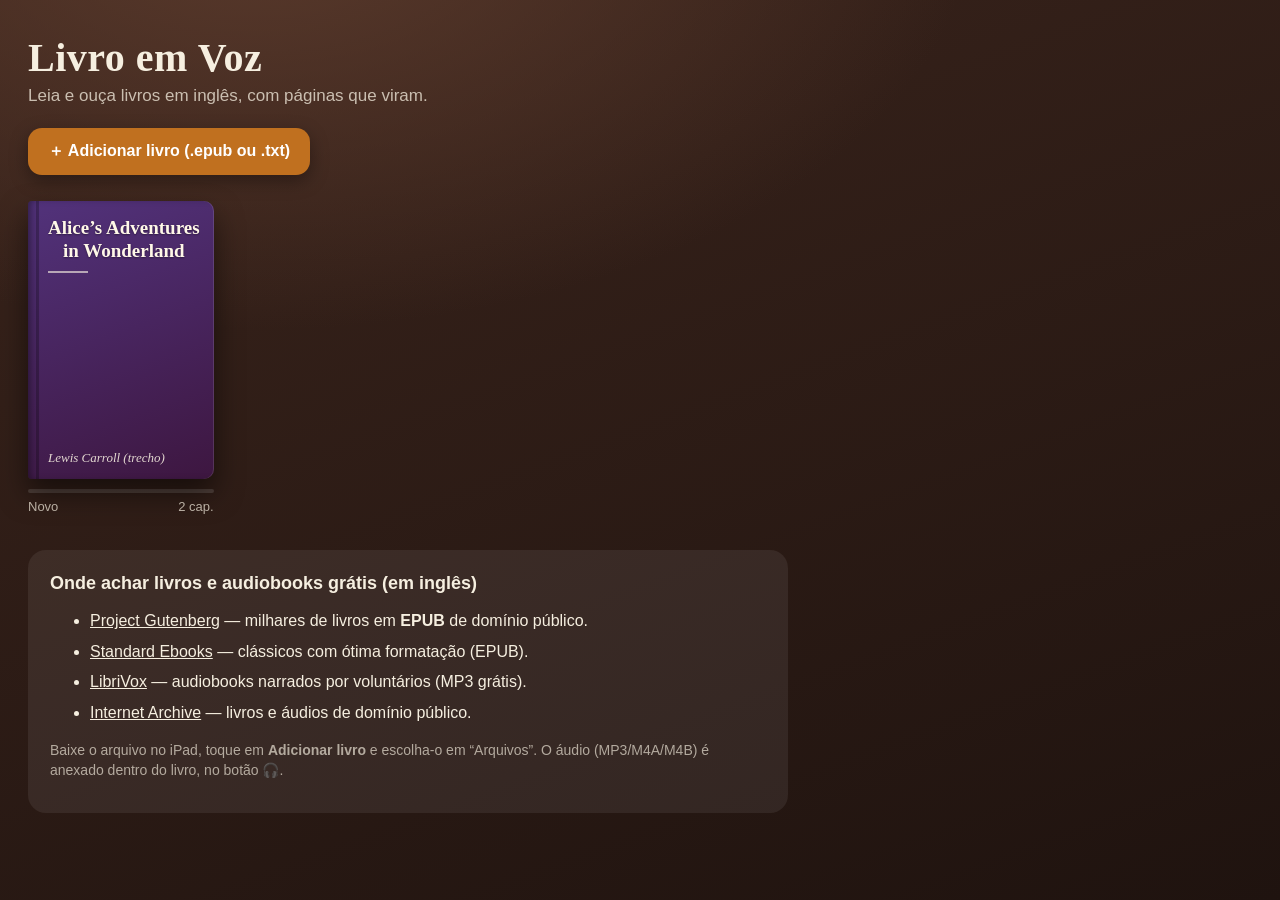
==== leitor-ipad/index.html @ 0bd36a6c "Add Livro em Voz: free iPad PWA to read and listen to English books Page-turn animation, EPUB/TXT im" ====
<!doctype html>
<html lang="pt-BR" data-theme="paper">
<head>
<meta charset="utf-8">
<meta name="viewport" content="width=device-width, initial-scale=1, maximum-scale=1, user-scalable=no, viewport-fit=cover">
<title>Livro em Voz</title>
<meta name="description" content="Leia e ouça livros em inglês com virada de página realista.">
<meta name="theme-color" content="#3a241c">
<meta name="apple-mobile-web-app-capable" content="yes">
<meta name="mobile-web-app-capable" content="yes">
<meta name="apple-mobile-web-app-status-bar-style" content="black-translucent">
<meta name="apple-mobile-web-app-title" content="Livro em Voz">
<link rel="manifest" href="manifest.webmanifest">
<link rel="apple-touch-icon" href="apple-touch-icon.png">
<link rel="icon" href="icon-192.png">
<link rel="stylesheet" href="style.css">
</head>
<body>

<div id="safe-probe" aria-hidden="true"></div>

<!-- ============ BIBLIOTECA ============ -->
<main id="library" class="view">
  <header class="lib-head">
    <h1>Livro em Voz</h1>
    <p>Leia e ouça livros em inglês, com páginas que viram.</p>
  </header>

  <section class="lib-actions">
    <label class="btn primary" for="file-book">＋ Adicionar livro (.epub ou .txt)</label>
    <input id="file-book" type="file" accept=".epub,.txt,application/epub+zip,text/plain" hidden>
  </section>

  <section id="shelf" class="shelf" aria-label="Seus livros"></section>

  <section class="tips">
    <h2>Onde achar livros e audiobooks grátis (em inglês)</h2>
    <ul>
      <li><a href="https://www.gutenberg.org" target="_blank" rel="noopener">Project Gutenberg</a> — milhares de livros em <b>EPUB</b> de domínio público.</li>
      <li><a href="https://standardebooks.org" target="_blank" rel="noopener">Standard Ebooks</a> — clássicos com ótima formatação (EPUB).</li>
      <li><a href="https://librivox.org" target="_blank" rel="noopener">LibriVox</a> — audiobooks narrados por voluntários (MP3 grátis).</li>
      <li><a href="https://archive.org" target="_blank" rel="noopener">Internet Archive</a> — livros e áudios de domínio público.</li>
    </ul>
    <p class="muted">Baixe o arquivo no iPad, toque em <b>Adicionar livro</b> e escolha-o em “Arquivos”. O áudio (MP3/M4A/M4B) é anexado dentro do livro, no botão 🎧.</p>
  </section>
</main>

<!-- ============ LEITOR ============ -->
<main id="reader" class="view" hidden>
  <div id="stage">
    <div id="book" aria-live="off"></div>
  </div>

  <header id="topbar" class="bar top">
    <button class="icon" id="btn-back" aria-label="Biblioteca">
      <svg viewBox="0 0 24 24"><path d="M15 5l-7 7 7 7" /></svg>
    </button>
    <div class="titles"><strong id="bk-title">—</strong><span id="bk-chapter"></span></div>
    <button class="icon" id="btn-toc" aria-label="Capítulos">
      <svg viewBox="0 0 24 24"><path d="M4 6h16M4 12h16M4 18h10" /></svg>
    </button>
    <button class="icon" id="btn-audio" aria-label="Audiolivro">
      <svg viewBox="0 0 24 24"><path d="M4 15v-3a8 8 0 0116 0v3" /><rect x="3" y="14" width="4" height="6" rx="1.5" /><rect x="17" y="14" width="4" height="6" rx="1.5" /></svg>
    </button>
    <button class="icon" id="btn-settings" aria-label="Ajustes"><span class="aa">Aa</span></button>
  </header>

  <footer id="bottombar" class="bar bottom">
    <div class="scrub">
      <input id="slider" type="range" min="0" max="0" value="0" aria-label="Página">
      <span id="pos-label">—</span>
    </div>
    <div class="tts">
      <button class="icon" id="tts-prev" aria-label="Frase anterior">
        <svg viewBox="0 0 24 24"><path d="M6 5v14M19 5l-9 7 9 7z" /></svg>
      </button>
      <button class="icon big" id="tts-play" aria-label="Ler em voz alta">
        <svg id="ic-play" viewBox="0 0 24 24"><path d="M8 5l11 7-11 7z" class="fill" /></svg>
        <svg id="ic-pause" viewBox="0 0 24 24" hidden><path d="M8 5v14M16 5v14" /></svg>
      </button>
      <button class="icon" id="tts-next" aria-label="Próxima frase">
        <svg viewBox="0 0 24 24"><path d="M18 5v14M5 5l9 7-9 7z" /></svg>
      </button>
      <button class="chip" id="tts-rate" aria-label="Velocidade da voz">1.0×</button>
    </div>
  </footer>
</main>

<!-- ============ PAINÉIS ============ -->
<div id="scrim" hidden></div>

<aside id="sheet-toc" class="sheet" hidden>
  <div class="sheet-head"><h2>Capítulos</h2><button class="icon close" data-close aria-label="Fechar">✕</button></div>
  <ol id="toc-list"></ol>
</aside>

<aside id="sheet-settings" class="sheet" hidden>
  <div class="sheet-head"><h2>Ajustes</h2><button class="icon close" data-close aria-label="Fechar">✕</button></div>

  <div class="row">
    <label>Tamanho do texto</label>
    <div class="stepper">
      <button id="fs-minus" aria-label="Diminuir">A−</button>
      <span id="fs-val">21</span>
      <button id="fs-plus" aria-label="Aumentar">A＋</button>
    </div>
  </div>

  <div class="row">
    <label>Tema</label>
    <div class="seg" id="seg-theme">
      <button data-v="paper">Papel</button>
      <button data-v="white">Branco</button>
      <button data-v="night">Noite</button>
    </div>
  </div>

  <div class="row">
    <label>Fonte</label>
    <div class="seg" id="seg-font">
      <button data-v="serif">Serifa</button>
      <button data-v="sans">Sem serifa</button>
    </div>
  </div>

  <div class="row">
    <label for="chk-sound">Som de página virando</label>
    <input type="checkbox" id="chk-sound" class="switch">
  </div>

  <div class="row col">
    <label for="sel-voice">Voz (inglês)</label>
    <select id="sel-voice"></select>
    <p class="muted" id="voice-hint">Para uma voz bem mais natural, vá em Ajustes do iPad › Acessibilidade › Conteúdo Falado › Vozes › Inglês e baixe uma voz “Aprimorada” (grátis).</p>
  </div>

  <div class="row col">
    <label for="rng-rate">Velocidade da voz <b id="rate-val">1.0×</b></label>
    <input type="range" id="rng-rate" min="0.6" max="1.6" step="0.05" value="1">
    <button class="btn" id="btn-voice-test">Testar voz</button>
  </div>
</aside>

<aside id="sheet-audio" class="sheet" hidden>
  <div class="sheet-head"><h2>Audiolivro</h2><button class="icon close" data-close aria-label="Fechar">✕</button></div>

  <div id="audio-empty">
    <p>Tem o áudio deste livro (MP3, M4A, M4B…)? Anexe aqui e ouça com os controles abaixo. A posição fica salva.</p>
    <label class="btn primary" for="file-audio">Anexar arquivo de áudio</label>
    <input id="file-audio" type="file" accept="audio/*,.mp3,.m4a,.m4b,.aac,.ogg,.wav" hidden>
    <p class="muted">Sem arquivo de áudio? Use o botão ▶ da barra inferior: o iPad lê o texto em voz alta e destaca a frase, virando as páginas sozinho.</p>
  </div>

  <div id="audio-player" hidden>
    <p id="audio-name" class="audio-name">—</p>
    <input id="audio-seek" type="range" min="0" max="1000" value="0" aria-label="Posição do áudio">
    <div class="times"><span id="audio-cur">0:00</span><span id="audio-dur">0:00</span></div>
    <div class="transport">
      <button class="icon" id="a-back" aria-label="Voltar 15 segundos"><svg viewBox="0 0 24 24"><path d="M12 5a7 7 0 11-6.3 4M5 4v5h5" /></svg><small>15</small></button>
      <button class="icon big" id="a-play" aria-label="Tocar">
        <svg id="a-ic-play" viewBox="0 0 24 24"><path d="M8 5l11 7-11 7z" class="fill" /></svg>
        <svg id="a-ic-pause" viewBox="0 0 24 24" hidden><path d="M8 5v14M16 5v14" /></svg>
      </button>
      <button class="icon" id="a-fwd" aria-label="Avançar 15 segundos"><svg viewBox="0 0 24 24"><path d="M12 5a7 7 0 106.3 4M19 4v5h-5" /></svg><small>15</small></button>
    </div>
    <div class="row">
      <label for="a-speed">Velocidade</label>
      <select id="a-speed">
        <option value="0.75">0.75×</option><option value="1" selected>1×</option>
        <option value="1.25">1.25×</option><option value="1.5">1.5×</option><option value="2">2×</option>
      </select>
    </div>
    <div class="row">
      <label for="a-sleep">Desligar em</label>
      <select id="a-sleep">
        <option value="0" selected>Nunca</option><option value="15">15 min</option>
        <option value="30">30 min</option><option value="60">60 min</option>
      </select>
    </div>
    <button class="btn danger" id="a-remove">Remover áudio deste livro</button>
  </div>
</aside>

<div id="toast" role="status" hidden></div>

<script src="lib/jszip.min.js"></script>
<script src="app.js"></script>
</body>
</html>
---- leitor-ipad/style.css ----
:root {
  --paper: #f6efe0;
  --paper-edge: #e4d8bd;
  --ink: #2b2420;
  --stage: #2b1e18;
  --stage-2: #4a3128;
  --accent: #c0701f;
  --hl: rgba(255, 196, 64, .42);
  --ui: rgba(34, 24, 19, .82);
  --ui-ink: #f6efe0;
  --font-read: "Iowan Old Style", "Palatino Linotype", Palatino, Georgia, "Times New Roman", serif;
  --font-ui: -apple-system, BlinkMacSystemFont, "SF Pro Text", "Segoe UI", Roboto, sans-serif;
  --fs: 21px;
  --pw: 600px;
  --ph: 800px;
  --sat: 0px; --sab: 0px; --sal: 0px; --sar: 0px;
}
[data-theme="white"] { --paper: #ffffff; --paper-edge: #d8d8dc; --ink: #141414; --stage: #26262b; --stage-2: #3a3a42; --hl: rgba(255, 210, 80, .5); }
[data-theme="night"] { --paper: #1f1c1a; --paper-edge: #12100f; --ink: #d9d2c4; --stage: #0c0b0a; --stage-2: #1a1816; --hl: rgba(255, 176, 60, .28); }

* { box-sizing: border-box; -webkit-tap-highlight-color: transparent; }
html, body { margin: 0; height: 100%; overflow: hidden; background: var(--stage); color: var(--ui-ink); font-family: var(--font-ui); -webkit-text-size-adjust: 100%; overscroll-behavior: none; }
[hidden] { display: none !important; }
button { font: inherit; color: inherit; border: 0; background: none; cursor: pointer; }
a { color: inherit; }

#safe-probe { position: fixed; visibility: hidden; pointer-events: none; padding: env(safe-area-inset-top, 0px) env(safe-area-inset-right, 0px) env(safe-area-inset-bottom, 0px) env(safe-area-inset-left, 0px); }

.view { position: fixed; inset: 0; }

/* ---------------- Biblioteca ---------------- */
#library { overflow-y: auto; -webkit-overflow-scrolling: touch; padding: calc(var(--sat) + 36px) calc(var(--sar) + 28px) calc(var(--sab) + 40px) calc(var(--sal) + 28px);
  background: radial-gradient(1200px 700px at 20% -10%, #5a3a2c 0%, transparent 60%), linear-gradient(160deg, #3a241c, #1f130f); }
.lib-head h1 { font: 700 40px/1.1 var(--font-read); margin: 0 0 6px; letter-spacing: .5px; }
.lib-head p { margin: 0 0 22px; opacity: .75; font-size: 17px; }
.btn { display: inline-flex; align-items: center; justify-content: center; gap: 8px; padding: 13px 20px; border-radius: 14px; background: rgba(255,255,255,.12); font-weight: 600; font-size: 16px; cursor: pointer; user-select: none; }
.btn.primary { background: var(--accent); color: #fff; box-shadow: 0 6px 18px rgba(0,0,0,.35); }
.btn.danger { background: rgba(200, 60, 50, .25); color: #ffb4aa; margin-top: 16px; }
.btn:active { transform: scale(.98); }
.lib-actions { margin-bottom: 26px; }

.shelf { display: grid; grid-template-columns: repeat(auto-fill, minmax(168px, 1fr)); gap: 26px 22px; margin-bottom: 36px; }
.card { position: relative; text-align: left; display: block; }
.cover { position: relative; aspect-ratio: 2 / 3; border-radius: 4px 10px 10px 4px; padding: 16px 14px 14px 20px; display: flex; flex-direction: column; justify-content: space-between;
  color: #fff8e8; box-shadow: 0 14px 28px rgba(0,0,0,.5), inset 6px 0 8px -4px rgba(0,0,0,.45), inset -1px 0 0 rgba(255,255,255,.12); overflow: hidden; }
.cover::after { content: ""; position: absolute; inset: 0 auto 0 8px; width: 3px; background: rgba(0,0,0,.25); }
.cover .t { font: 700 19px/1.2 var(--font-read); text-shadow: 0 1px 2px rgba(0,0,0,.4); display: -webkit-box; -webkit-line-clamp: 5; -webkit-box-orient: vertical; overflow: hidden; }
.cover .a { font: 13px/1.2 var(--font-read); opacity: .85; font-style: italic; }
.cover .orn { width: 40px; height: 2px; background: rgba(255,248,232,.6); margin: 8px 0; }
.card .prog { height: 4px; border-radius: 2px; background: rgba(255,255,255,.14); margin-top: 10px; overflow: hidden; }
.card .prog i { display: block; height: 100%; background: var(--accent); }
.card .meta { display: flex; justify-content: space-between; align-items: center; margin-top: 6px; font-size: 13px; opacity: .7; }
.card .del { position: absolute; top: 6px; right: 6px; width: 30px; height: 30px; border-radius: 50%; background: rgba(0,0,0,.55); font-size: 14px; opacity: 0; transition: opacity .2s; z-index: 2; }
.card:hover .del, .shelf.editing .del { opacity: 1; }
.empty-note { opacity: .7; }

.tips { max-width: 760px; background: rgba(255,255,255,.07); border-radius: 18px; padding: 8px 22px 18px; }
.tips h2 { font-size: 18px; }
.tips li { margin: 8px 0; line-height: 1.4; }
.muted { opacity: .65; font-size: 14px; line-height: 1.45; }

/* ---------------- Leitor ---------------- */
#reader { background: radial-gradient(900px 600px at 50% 40%, var(--stage-2) 0%, var(--stage) 75%); }
#stage { position: absolute; inset: 0; display: flex; align-items: center; justify-content: center; touch-action: none; user-select: none; -webkit-user-select: none; -webkit-touch-callout: none; }
#book { position: relative; width: calc(var(--pw) * 2); height: var(--ph); perspective: 2600px; }
#book.single { width: var(--pw); }
#book::before { content: ""; position: absolute; inset: 6px -6px -8px -6px; border-radius: 6px; background: var(--paper-edge); box-shadow: 0 30px 60px rgba(0,0,0,.55), 0 8px 18px rgba(0,0,0,.4); z-index: -1; }
#book.single::before { inset: 6px -7px -8px 0; }

.page { position: absolute; top: 0; width: var(--pw); height: var(--ph); overflow: hidden; background: var(--paper); color: var(--ink); }
.page.blank { background: var(--paper); }
.page::before { content: ""; position: absolute; inset: 0; pointer-events: none; opacity: .5; mix-blend-mode: multiply;
  background-image: url("data:image/svg+xml;utf8,<svg xmlns='http://www.w3.org/2000/svg' width='200' height='200'><filter id='n'><feTurbulence type='fractalNoise' baseFrequency='.9' numOctaves='2' stitchTiles='stitch'/><feColorMatrix values='0 0 0 0 .45  0 0 0 0 .38  0 0 0 0 .28  0 0 0 .22 0'/></filter><rect width='100%' height='100%' filter='url(%23n)'/></svg>"); }
[data-theme="night"] .page::before { opacity: .12; }
[data-theme="white"] .page::before { opacity: .06; }
.page::after { content: ""; position: absolute; inset: 0; pointer-events: none; }
.page.left::after { background: linear-gradient(to left, rgba(0,0,0,.30), rgba(0,0,0,.08) 5%, transparent 12%); }
.page.right::after { background: linear-gradient(to right, rgba(0,0,0,.30), rgba(0,0,0,.08) 5%, transparent 12%); }
.page.solo::after { background: linear-gradient(to right, rgba(0,0,0,.20), transparent 8%); }

.clip { position: absolute; overflow: hidden; }
.flow { position: absolute; left: 0; top: 0; column-fill: auto; font-family: var(--font-read); font-size: var(--fs); line-height: 1.55; text-align: justify; hyphens: auto; -webkit-hyphens: auto; orphans: 2; widows: 2; margin: 0; padding: 0; }
.flow p { margin: 0; text-indent: 1.5em; }
.flow h1 + p, .flow h2 + p, .flow h3 + p, .flow hr + p { text-indent: 0; }
.flow h1, .flow h2, .flow h3, .flow h4 { text-align: center; text-indent: 0; font-weight: 600; line-height: 1.25; break-after: avoid; -webkit-column-break-after: avoid; margin: .9em 0 .9em; }
.flow h1 { font-size: 1.55em; } .flow h2 { font-size: 1.3em; } .flow h3, .flow h4 { font-size: 1.1em; }
.flow blockquote { margin: .6em 0 .6em 1.2em; font-style: italic; }
.flow blockquote p { text-indent: 0; }
.flow hr { border: 0; text-align: center; margin: .8em 0; height: 1em; }
.flow hr::before { content: "❦"; opacity: .6; }
.flow em { font-style: italic; }
.s { transition: background-color .25s; border-radius: 4px; -webkit-box-decoration-break: clone; box-decoration-break: clone; }
.s.hl { background: var(--hl); }
body.sans { --font-read: -apple-system, "SF Pro Text", "Helvetica Neue", Arial, sans-serif; }

.folio { position: absolute; left: 0; right: 0; font: 12.5px/1 var(--font-read); letter-spacing: .06em; opacity: .5; text-align: center; pointer-events: none; z-index: 1; }
.folio.top { top: 22px; text-transform: uppercase; font-size: 11px; padding: 0 56px; white-space: nowrap; overflow: hidden; text-overflow: ellipsis; }
.folio.bot { bottom: 22px; }

/* folha que vira */
.leaf { position: absolute; top: 0; width: var(--pw); height: var(--ph); transform-style: preserve-3d; will-change: transform; z-index: 5; }
.leaf .face { position: absolute; inset: 0; backface-visibility: hidden; -webkit-backface-visibility: hidden; overflow: hidden; }
.leaf .face.back { transform: rotateY(180deg); }
.leaf .face .page { left: 0; }
.leaf .shade { position: absolute; inset: 0; background: #000; opacity: 0; pointer-events: none; z-index: 3; }
.leaf .gloss { position: absolute; inset: 0; pointer-events: none; z-index: 3; background: linear-gradient(90deg, rgba(255,255,255,0) 40%, rgba(255,255,255,.22) 50%, rgba(255,255,255,0) 60%); opacity: 0; }

/* barras */
.bar { position: absolute; left: 0; right: 0; z-index: 20; display: flex; align-items: center; gap: 6px; background: var(--ui); backdrop-filter: blur(18px) saturate(1.4); -webkit-backdrop-filter: blur(18px) saturate(1.4); transition: transform .3s ease, opacity .3s ease; }
.bar.top { top: 0; padding: calc(var(--sat) + 8px) calc(var(--sar) + 14px) 10px calc(var(--sal) + 14px); }
.bar.bottom { bottom: 0; padding: 10px calc(var(--sar) + 18px) calc(var(--sab) + 12px) calc(var(--sal) + 18px); gap: 18px; justify-content: space-between; }
body.ui-hidden .bar.top { transform: translateY(-110%); opacity: 0; pointer-events: none; }
body.ui-hidden .bar.bottom { transform: translateY(110%); opacity: 0; pointer-events: none; }
.titles { flex: 1; min-width: 0; display: flex; flex-direction: column; text-align: center; }
.titles strong { font: 600 16px/1.2 var(--font-read); white-space: nowrap; overflow: hidden; text-overflow: ellipsis; }
.titles span { font-size: 12px; opacity: .65; white-space: nowrap; overflow: hidden; text-overflow: ellipsis; }

button.icon { position: relative; width: 44px; height: 44px; border-radius: 12px; display: grid; place-items: center; flex: none; }
button.icon:active { background: rgba(255,255,255,.14); }
button.icon svg { width: 26px; height: 26px; fill: none; stroke: currentColor; stroke-width: 2; stroke-linecap: round; stroke-linejoin: round; }
button.icon svg .fill { fill: currentColor; }
button.icon.big { width: 56px; height: 56px; border-radius: 50%; background: var(--accent); color: #fff; }
button.icon.big svg { width: 28px; height: 28px; }
button.icon small { position: absolute; font-size: 9px; font-weight: 700; top: 18px; }
.aa { font: 700 18px var(--font-read); }
.chip { padding: 8px 12px; border-radius: 999px; background: rgba(255,255,255,.14); font-weight: 600; font-size: 14px; min-width: 62px; }

.scrub { flex: 1; display: flex; flex-direction: column; gap: 6px; min-width: 0; }
.scrub span { font-size: 12px; opacity: .7; white-space: nowrap; overflow: hidden; text-overflow: ellipsis; }
.tts { display: flex; align-items: center; gap: 4px; }

input[type=range] { -webkit-appearance: none; appearance: none; width: 100%; height: 28px; background: transparent; }
input[type=range]::-webkit-slider-runnable-track { height: 4px; border-radius: 2px; background: rgba(255,255,255,.25); }
input[type=range]::-webkit-slider-thumb { -webkit-appearance: none; width: 22px; height: 22px; margin-top: -9px; border-radius: 50%; background: #fff; box-shadow: 0 2px 6px rgba(0,0,0,.4); }
input[type=range]::-moz-range-track { height: 4px; border-radius: 2px; background: rgba(255,255,255,.25); }
input[type=range]::-moz-range-thumb { width: 22px; height: 22px; border: 0; border-radius: 50%; background: #fff; }

/* painéis */
#scrim { position: fixed; inset: 0; background: rgba(0,0,0,.45); z-index: 40; }
.sheet { position: fixed; top: 0; right: 0; bottom: 0; width: min(420px, 92vw); z-index: 50; background: #2a1d17; color: var(--ui-ink); padding: calc(var(--sat) + 14px) calc(var(--sar) + 20px) calc(var(--sab) + 20px) 20px; overflow-y: auto; box-shadow: -20px 0 50px rgba(0,0,0,.5); animation: slide .28s ease; }
@keyframes slide { from { transform: translateX(100%); } to { transform: none; } }
.sheet-head { display: flex; align-items: center; justify-content: space-between; margin-bottom: 8px; }
.sheet-head h2 { margin: 0; font: 700 24px var(--font-read); }
.sheet .row { display: flex; align-items: center; justify-content: space-between; gap: 12px; padding: 14px 0; border-bottom: 1px solid rgba(255,255,255,.09); }
.sheet .row.col { flex-direction: column; align-items: stretch; }
.sheet label { font-size: 16px; }
.stepper { display: flex; align-items: center; gap: 12px; }
.stepper button, .seg button { padding: 9px 14px; border-radius: 10px; background: rgba(255,255,255,.12); font-weight: 600; }
.stepper span { min-width: 28px; text-align: center; }
.seg { display: flex; gap: 4px; background: rgba(255,255,255,.08); padding: 3px; border-radius: 12px; }
.seg button { background: none; padding: 8px 12px; font-size: 14px; }
.seg button.on { background: var(--accent); color: #fff; }
select { width: 100%; padding: 11px 12px; border-radius: 10px; border: 0; background: rgba(255,255,255,.12); color: var(--ui-ink); font-size: 16px; }
.row:not(.col) select { width: auto; min-width: 120px; }
select option { color: #000; }
input.switch { -webkit-appearance: none; appearance: none; width: 52px; height: 32px; border-radius: 16px; background: rgba(255,255,255,.2); position: relative; transition: background .2s; flex: none; }
input.switch::after { content: ""; position: absolute; top: 3px; left: 3px; width: 26px; height: 26px; border-radius: 50%; background: #fff; transition: transform .2s; }
input.switch:checked { background: var(--accent); }
input.switch:checked::after { transform: translateX(20px); }
#toc-list { list-style: none; padding: 0; margin: 0; counter-reset: c; }
#toc-list li button { width: 100%; text-align: left; padding: 14px 8px; border-bottom: 1px solid rgba(255,255,255,.08); font: 17px/1.3 var(--font-read); display: flex; gap: 12px; }
#toc-list li button.cur { color: #ffc566; font-weight: 700; }
#toc-list li button::before { counter-increment: c; content: counter(c); opacity: .45; min-width: 26px; font-family: var(--font-ui); font-size: 13px; padding-top: 3px; }

.audio-name { font: 600 17px var(--font-read); margin: 8px 0 4px; word-break: break-word; }
.times { display: flex; justify-content: space-between; font-size: 13px; opacity: .7; margin-top: -4px; }
.transport { display: flex; justify-content: center; align-items: center; gap: 22px; padding: 14px 0; }

#toast { position: fixed; left: 50%; bottom: calc(var(--sab) + 110px); transform: translateX(-50%); max-width: 86vw; background: rgba(0,0,0,.85); color: #fff; padding: 12px 18px; border-radius: 12px; z-index: 100; font-size: 15px; text-align: center; }

@media (prefers-reduced-motion: reduce) { .sheet { animation: none; } }

/* posição das páginas dentro do livro */
#book > .page.left, #book > .page.solo { left: 0; }
#book > .page.right { left: var(--pw); }
.leaf .face .page { left: 0; }
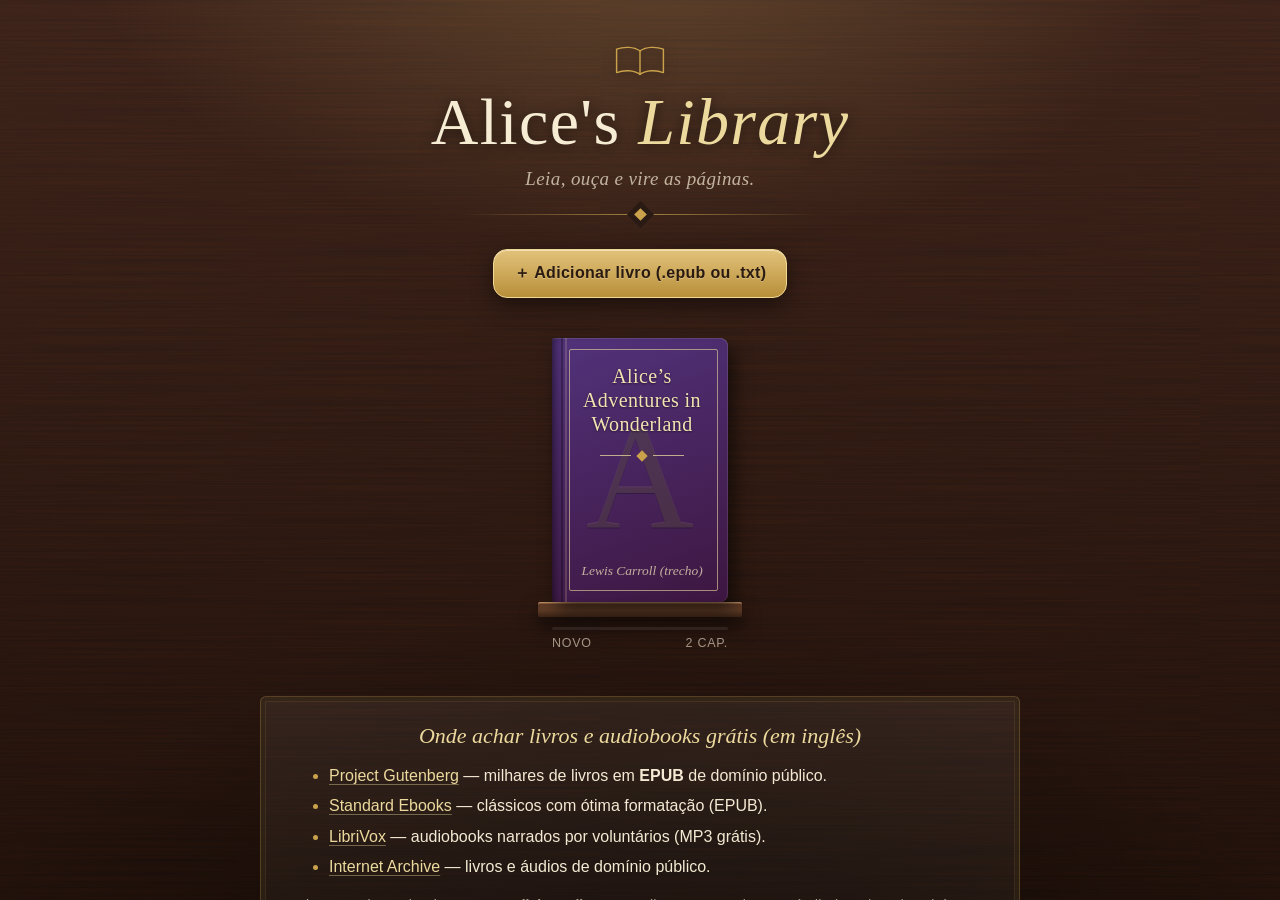
==== commit d4bf874e: "Rename app to Alice's Library and give it a classic-library look Walnut-and-gold theme, Didot displa" ====
--- a/leitor-ipad/index.html
+++ b/leitor-ipad/index.html
@@ -3,13 +3,13 @@
 <head>
 <meta charset="utf-8">
 <meta name="viewport" content="width=device-width, initial-scale=1, maximum-scale=1, user-scalable=no, viewport-fit=cover">
-<title>Livro em Voz</title>
-<meta name="description" content="Leia e ouça livros em inglês com virada de página realista.">
-<meta name="theme-color" content="#3a241c">
+<title>Alice's Library</title>
+<meta name="description" content="Alice's Library — leia e ouça livros em inglês, com páginas que viram.">
+<meta name="theme-color" content="#2a1a14">
 <meta name="apple-mobile-web-app-capable" content="yes">
 <meta name="mobile-web-app-capable" content="yes">
 <meta name="apple-mobile-web-app-status-bar-style" content="black-translucent">
-<meta name="apple-mobile-web-app-title" content="Livro em Voz">
+<meta name="apple-mobile-web-app-title" content="Alice's Library">
 <link rel="manifest" href="manifest.webmanifest">
 <link rel="apple-touch-icon" href="apple-touch-icon.png">
 <link rel="icon" href="icon-192.png">
@@ -22,8 +22,10 @@
 <!-- ============ BIBLIOTECA ============ -->
 <main id="library" class="view">
   <header class="lib-head">
-    <h1>Livro em Voz</h1>
-    <p>Leia e ouça livros em inglês, com páginas que viram.</p>
+    <div class="crest" aria-hidden="true"><svg viewBox="0 0 64 40"><path d="M32 10C25 5 14 5 6 8v26c8-3 19-3 26 2 7-5 18-5 26-2V8c-8-3-19-3-26 2z"/><path d="M32 10v26"/></svg></div>
+    <h1>Alice's <em>Library</em></h1>
+    <p class="tag">Leia, ouça e vire as páginas.</p>
+    <div class="rule"><i></i></div>
   </header>
 
   <section class="lib-actions">
--- a/leitor-ipad/style.css
+++ b/leitor-ipad/style.css
@@ -174,3 +174,108 @@
 #book > .page.left, #book > .page.solo { left: 0; }
 #book > .page.right { left: var(--pw); }
 .leaf .face .page { left: 0; }
+
+/* =====================================================================
+   Tema "biblioteca clássica": nogueira escura, ouro velho, tipografia Didot
+   ===================================================================== */
+:root {
+  --gold: #c9a24b;
+  --gold-2: #ecd99d;
+  --gold-3: #8f6b22;
+  --accent: #c9a24b;
+  --stage: #1c110d;
+  --stage-2: #3d261b;
+  --ui: rgba(24, 15, 11, .88);
+  --ui-ink: #f4ead3;
+  --dropcap: #8a6420;
+  --font-display: Didot, "Bodoni 72", "Bodoni MT", "Playfair Display", "Iowan Old Style", Georgia, serif;
+}
+[data-theme="night"] { --dropcap: #d0a44e; }
+[data-theme="white"] { --dropcap: #7a5a1a; }
+
+/* --- biblioteca --- */
+#library {
+  background:
+    radial-gradient(900px 520px at 50% -8%, rgba(236, 200, 120, .20), transparent 62%),
+    radial-gradient(1200px 800px at 50% 120%, rgba(0, 0, 0, .55), transparent 60%),
+    url("data:image/svg+xml;utf8,<svg xmlns='http://www.w3.org/2000/svg' width='600' height='600'><filter id='w'><feTurbulence type='fractalNoise' baseFrequency='.004 .55' numOctaves='3' seed='4'/><feColorMatrix values='0 0 0 0 .55  0 0 0 0 .34  0 0 0 0 .2  0 0 0 .55 0'/></filter><rect width='100%' height='100%' filter='url(%23w)'/></svg>"),
+    linear-gradient(180deg, #34201a, #1a0f0b);
+  background-blend-mode: normal, normal, soft-light, normal;
+}
+.lib-head { text-align: center; padding: 6px 0 4px; }
+.crest { display: grid; place-items: center; margin-bottom: 10px; }
+.crest svg { width: 58px; height: 36px; fill: none; stroke: var(--gold); stroke-width: 1.6; stroke-linecap: round; stroke-linejoin: round; filter: drop-shadow(0 2px 6px rgba(0,0,0,.5)); }
+.lib-head h1 { font: 400 clamp(40px, 7vw, 66px)/1.02 var(--font-display); letter-spacing: .02em; margin: 0; color: #f6ecd4; text-shadow: 0 2px 14px rgba(0,0,0,.55); }
+.lib-head h1 em { font-style: italic; color: var(--gold-2); }
+.lib-head .tag { margin: 12px 0 0; font: italic 400 19px/1.3 var(--font-display); color: rgba(244, 234, 211, .72); opacity: 1; letter-spacing: .02em; }
+.rule { display: flex; align-items: center; justify-content: center; margin: 22px auto 30px; width: min(360px, 70%); height: 1px; background: linear-gradient(90deg, transparent, rgba(201,162,75,.75), transparent); position: relative; }
+.rule i { position: absolute; width: 9px; height: 9px; background: var(--gold); transform: rotate(45deg); box-shadow: 0 0 0 5px #2a1a14; }
+
+.lib-actions { display: flex; justify-content: center; gap: 12px; margin-bottom: 40px; }
+.btn { border: 1px solid rgba(201,162,75,.35); background: rgba(255,248,230,.06); color: var(--ui-ink); letter-spacing: .02em; }
+.btn.primary { background: linear-gradient(180deg, #e2c27a, #b88f3a); color: #2a1a10; border: 1px solid #f0d994; box-shadow: 0 8px 22px rgba(0,0,0,.45), inset 0 1px 0 rgba(255,255,255,.45); text-shadow: 0 1px 0 rgba(255,255,255,.25); }
+.btn.danger { border-color: rgba(220, 100, 90, .4); }
+
+.shelf { max-width: 1040px; margin: 0 auto 46px; grid-template-columns: repeat(auto-fit, 176px); justify-content: center; gap: 38px 30px; }
+.card .slot { position: relative; padding-bottom: 15px; }
+.card .slot::after { content: ""; position: absolute; left: -14px; right: -14px; bottom: 0; height: 15px; border-radius: 2px;
+  background: linear-gradient(180deg, #8a5a3a 0 2px, #5d3a25 2px 55%, #3a2315 100%); box-shadow: 0 10px 18px rgba(0,0,0,.55), inset 0 1px 0 rgba(255, 220, 170, .35); }
+.cover { display: flex; flex-direction: column; justify-content: space-between; align-items: center; text-align: center; padding: 26px 22px 22px 26px; width: 100%; border-radius: 3px 8px 8px 3px; position: relative; z-index: 1;
+  box-shadow: 6px 10px 18px rgba(0,0,0,.55), inset 7px 0 9px -5px rgba(0,0,0,.55), inset -1px 0 0 rgba(255,255,255,.1), inset 0 1px 0 rgba(255,255,255,.12); transition: transform .25s ease; }
+.card:hover .cover, .cover:focus-visible { transform: translateY(-6px); }
+.cover::before { content: ""; position: absolute; inset: 11px 10px 11px 17px; border: 1px solid rgba(236, 217, 157, .6); border-radius: 2px; pointer-events: none; }
+.cover::after { inset: 0 auto 0 9px; width: 2px; background: rgba(0,0,0,.28); box-shadow: 4px 0 0 rgba(236,217,157,.18); }
+.cover .t { font: 400 20px/1.2 var(--font-display); letter-spacing: .02em; color: #f3e3b3; text-shadow: 0 1px 2px rgba(0,0,0,.5); -webkit-line-clamp: 5; }
+.cover .orn { width: 84px; height: 11px; margin: 14px auto 0; position: relative;
+  background: linear-gradient(90deg, rgba(236,217,157,.75) 0 31px, transparent 31px 53px, rgba(236,217,157,.75) 53px 84px) center / 100% 1px no-repeat; }
+.cover .orn::before { content: ""; position: absolute; left: 50%; top: 50%; width: 8px; height: 8px; margin: -4px 0 0 -4px; background: var(--gold); transform: rotate(45deg); }
+.cover .mono { position: absolute; left: 0; right: 0; top: 50%; transform: translateY(-46%); text-align: center; font: 400 150px/1 var(--font-display); color: rgba(236, 217, 157, .13); pointer-events: none; text-shadow: 0 1px 0 rgba(0,0,0,.25); }
+.cover .t, .cover .a { position: relative; }
+.cover .a { font: italic 400 13.5px/1.25 var(--font-display); color: rgba(246, 232, 190, .85); }
+.card .prog { height: 3px; background: rgba(255,255,255,.1); }
+.card .prog i { background: linear-gradient(90deg, var(--gold-3), var(--gold-2)); }
+.card .meta { font: 12.5px var(--font-ui); letter-spacing: .06em; text-transform: uppercase; opacity: .6; }
+
+.tips { max-width: 760px; margin: 0 auto; background: linear-gradient(180deg, rgba(255,248,230,.07), rgba(255,248,230,.03)); border: 1px solid rgba(201,162,75,.28); border-radius: 6px; padding: 14px 28px 22px; box-shadow: inset 0 0 0 4px rgba(24,15,11,.4), inset 0 0 0 5px rgba(201,162,75,.12); }
+.tips h2 { font: italic 400 22px var(--font-display); color: var(--gold-2); text-align: center; margin: 12px 0 8px; }
+.tips a { color: var(--gold-2); text-underline-offset: 3px; text-decoration-color: rgba(236,217,157,.4); }
+.tips li::marker { color: var(--gold); }
+
+/* --- leitor: palco, barras e controles --- */
+#reader { background: radial-gradient(900px 640px at 50% 38%, var(--stage-2) 0%, var(--stage) 78%); }
+.bar { border-color: rgba(201,162,75,.22); }
+.bar.top { border-bottom: 1px solid rgba(201,162,75,.22); }
+.bar.bottom { border-top: 1px solid rgba(201,162,75,.22); }
+.titles strong { font: 400 18px/1.2 var(--font-display); letter-spacing: .02em; color: #f6ecd4; }
+.titles span { font: italic 13px var(--font-display); opacity: .7; }
+.scrub span { letter-spacing: .04em; }
+button.icon.big { background: linear-gradient(180deg, #e2c27a, #b88f3a); color: #2a1a10; box-shadow: 0 6px 16px rgba(0,0,0,.5), inset 0 1px 0 rgba(255,255,255,.45); }
+button.icon:active { background: rgba(201,162,75,.18); }
+.chip { border: 1px solid rgba(201,162,75,.3); background: rgba(255,248,230,.07); }
+.aa { font-family: var(--font-display); font-weight: 400; font-style: italic; font-size: 20px; color: var(--gold-2); }
+input[type=range]::-webkit-slider-runnable-track { background: rgba(236,217,157,.22); }
+input[type=range]::-webkit-slider-thumb { background: linear-gradient(180deg, #f4dfa0, #c9a24b); box-shadow: 0 2px 6px rgba(0,0,0,.5), 0 0 0 1px rgba(255,255,255,.35) inset; }
+input[type=range]::-moz-range-thumb { background: #e2c27a; }
+
+/* --- páginas --- */
+.flow h1, .flow h2, .flow h3, .flow h4 { font-family: var(--font-display); font-weight: 400; letter-spacing: .015em; }
+body.sans .flow h1, body.sans .flow h2, body.sans .flow h3, body.sans .flow h4 { font-family: var(--font-read); font-weight: 600; }
+.flow h1::after, .flow h2::after { content: ""; display: block; width: 72px; height: 1px; margin: .55em auto 0; background: linear-gradient(90deg, transparent, var(--dropcap), transparent); opacity: .8; }
+.flow h1 + p::first-letter, .flow h2 + p::first-letter { float: left; font-family: var(--font-display); font-size: 3.35em; line-height: .84; padding: .05em .09em 0 0; color: var(--dropcap); }
+body.sans .flow h1 + p::first-letter, body.sans .flow h2 + p::first-letter { font-family: var(--font-read); font-weight: 600; }
+.folio.top { font-family: var(--font-display); font-style: italic; text-transform: none; letter-spacing: .03em; font-size: 12.5px; opacity: .55; }
+.folio.bot { font-family: var(--font-display); font-size: 13px; opacity: .6; }
+.folio.bot::before { content: "— "; } .folio.bot::after { content: " —"; }
+.s.hl { background: var(--hl); box-shadow: 0 0 0 2px var(--hl); }
+
+/* --- painéis --- */
+.sheet { background: linear-gradient(180deg, #2b1b14, #1d120d); border-left: 1px solid rgba(201,162,75,.3); }
+.sheet-head h2 { font: 400 28px var(--font-display); color: #f6ecd4; letter-spacing: .02em; }
+.sheet .row { border-color: rgba(201,162,75,.16); }
+.seg button.on { background: linear-gradient(180deg, #e2c27a, #b88f3a); color: #2a1a10; }
+input.switch:checked { background: #b88f3a; }
+#toc-list li button { font-family: var(--font-display); font-size: 18px; border-color: rgba(201,162,75,.14); }
+#toc-list li button.cur { color: var(--gold-2); }
+#toc-list li button::before { color: var(--gold); }
+.audio-name { font-family: var(--font-display); font-weight: 400; font-size: 19px; }
+#toast { border: 1px solid rgba(201,162,75,.35); font-family: var(--font-display); font-size: 16px; }
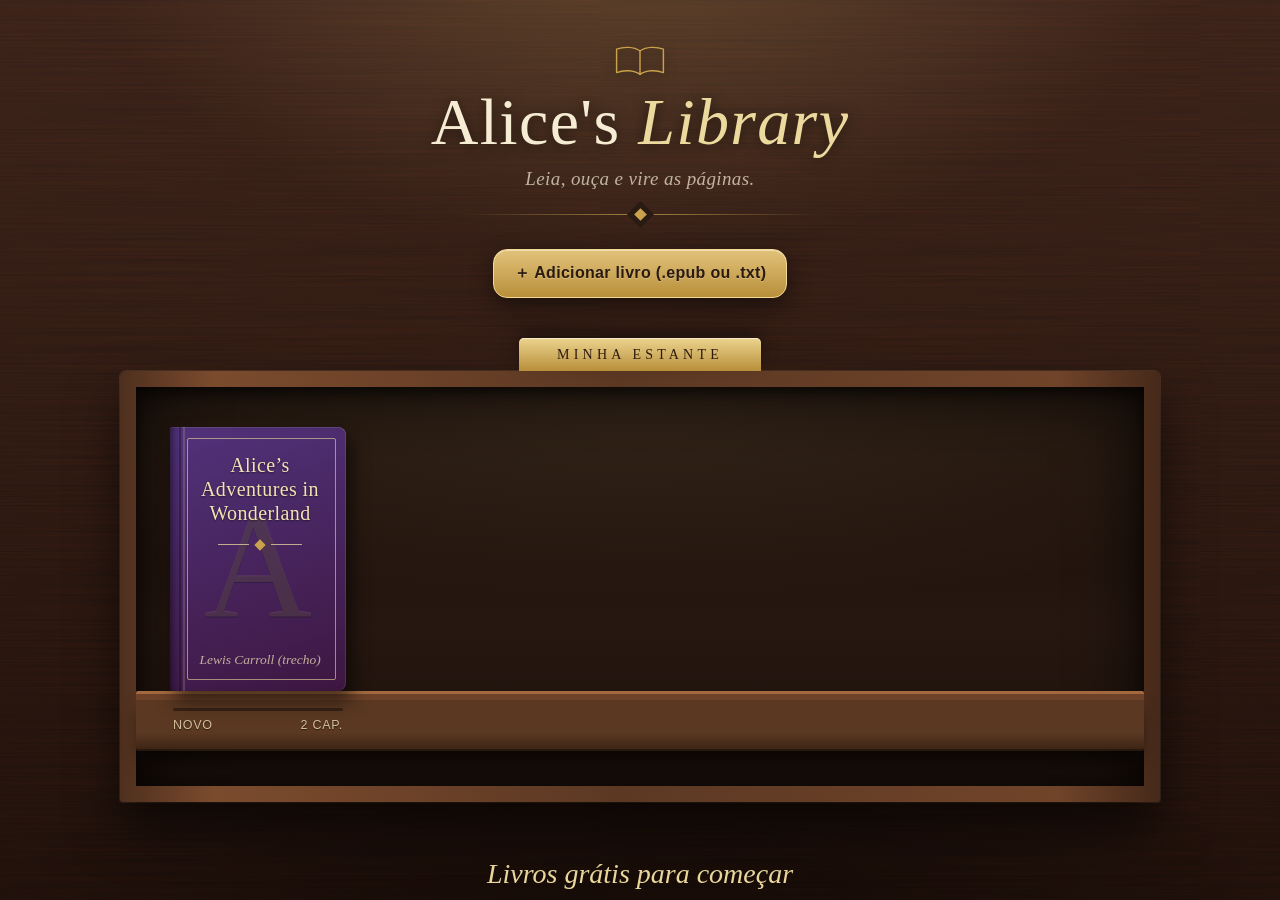
==== commit 88b01b42: "Add bookcase shelves, real EPUB covers, resume card and free beginner catalog Wooden bookcase with r" ====
--- a/leitor-ipad/index.html
+++ b/leitor-ipad/index.html
@@ -33,17 +33,30 @@
     <input id="file-book" type="file" accept=".epub,.txt,application/epub+zip,text/plain" hidden>
   </section>
 
-  <section id="shelf" class="shelf" aria-label="Seus livros"></section>
+  <section id="hero" class="hero" hidden></section>
+
+  <section class="case-wrap" aria-label="Sua estante">
+    <h2 class="case-title"><span>Minha estante</span></h2>
+    <div id="shelf" class="bookcase"></div>
+  </section>
+
+  <section class="catalog" aria-label="Livros grátis para começar">
+    <h2>Livros grátis para começar</h2>
+    <p class="muted">Escritos em inglês simples para este app. Toque para levar para a sua estante. <b>A1</b> = bem básico · <b>A2</b> = básico.</p>
+    <div id="catalog-list" class="cat-list"></div>
+  </section>
 
   <section class="tips">
-    <h2>Onde achar livros e audiobooks grátis (em inglês)</h2>
+    <h2>Mais clássicos gratuitos</h2>
+    <p class="muted">Textos de domínio público, em inglês um pouco mais antigo (nível intermediário). Baixe o <b>EPUB</b> no iPad e use “Adicionar livro”.</p>
     <ul>
-      <li><a href="https://www.gutenberg.org" target="_blank" rel="noopener">Project Gutenberg</a> — milhares de livros em <b>EPUB</b> de domínio público.</li>
-      <li><a href="https://standardebooks.org" target="_blank" rel="noopener">Standard Ebooks</a> — clássicos com ótima formatação (EPUB).</li>
-      <li><a href="https://librivox.org" target="_blank" rel="noopener">LibriVox</a> — audiobooks narrados por voluntários (MP3 grátis).</li>
-      <li><a href="https://archive.org" target="_blank" rel="noopener">Internet Archive</a> — livros e áudios de domínio público.</li>
+      <li><a href="https://www.gutenberg.org/ebooks/search/?query=as+a+man+thinketh" target="_blank" rel="noopener"><i>As a Man Thinketh</i></a> — James Allen · autoajuda curtinha.</li>
+      <li><a href="https://www.gutenberg.org/ebooks/search/?query=game+of+life+and+how+to+play+it" target="_blank" rel="noopener"><i>The Game of Life and How to Play It</i></a> — Florence Scovel Shinn · fé e pensamento positivo.</li>
+      <li><a href="https://www.gutenberg.org/ebooks/search/?query=acres+of+diamonds" target="_blank" rel="noopener"><i>Acres of Diamonds</i></a> — Russell Conwell · motivação.</li>
+      <li><a href="https://www.gutenberg.org/ebooks/search/?query=imitation+of+christ" target="_blank" rel="noopener"><i>The Imitation of Christ</i></a> — Thomas à Kempis · devoção e orações.</li>
+      <li><a href="https://standardebooks.org/ebooks" target="_blank" rel="noopener">Standard Ebooks</a> — clássicos com ótima formatação (EPUB).</li>
+      <li><a href="https://librivox.org" target="_blank" rel="noopener">LibriVox</a> — audiobooks grátis (MP3) para anexar no botão 🎧.</li>
     </ul>
-    <p class="muted">Baixe o arquivo no iPad, toque em <b>Adicionar livro</b> e escolha-o em “Arquivos”. O áudio (MP3/M4A/M4B) é anexado dentro do livro, no botão 🎧.</p>
   </section>
 </main>
 
--- a/leitor-ipad/style.css
+++ b/leitor-ipad/style.css
@@ -39,7 +39,6 @@
 .btn:active { transform: scale(.98); }
 .lib-actions { margin-bottom: 26px; }
 
-.shelf { display: grid; grid-template-columns: repeat(auto-fill, minmax(168px, 1fr)); gap: 26px 22px; margin-bottom: 36px; }
 .card { position: relative; text-align: left; display: block; }
 .cover { position: relative; aspect-ratio: 2 / 3; border-radius: 4px 10px 10px 4px; padding: 16px 14px 14px 20px; display: flex; flex-direction: column; justify-content: space-between;
   color: #fff8e8; box-shadow: 0 14px 28px rgba(0,0,0,.5), inset 6px 0 8px -4px rgba(0,0,0,.45), inset -1px 0 0 rgba(255,255,255,.12); overflow: hidden; }
@@ -216,10 +215,6 @@
 .btn.primary { background: linear-gradient(180deg, #e2c27a, #b88f3a); color: #2a1a10; border: 1px solid #f0d994; box-shadow: 0 8px 22px rgba(0,0,0,.45), inset 0 1px 0 rgba(255,255,255,.45); text-shadow: 0 1px 0 rgba(255,255,255,.25); }
 .btn.danger { border-color: rgba(220, 100, 90, .4); }
 
-.shelf { max-width: 1040px; margin: 0 auto 46px; grid-template-columns: repeat(auto-fit, 176px); justify-content: center; gap: 38px 30px; }
-.card .slot { position: relative; padding-bottom: 15px; }
-.card .slot::after { content: ""; position: absolute; left: -14px; right: -14px; bottom: 0; height: 15px; border-radius: 2px;
-  background: linear-gradient(180deg, #8a5a3a 0 2px, #5d3a25 2px 55%, #3a2315 100%); box-shadow: 0 10px 18px rgba(0,0,0,.55), inset 0 1px 0 rgba(255, 220, 170, .35); }
 .cover { display: flex; flex-direction: column; justify-content: space-between; align-items: center; text-align: center; padding: 26px 22px 22px 26px; width: 100%; border-radius: 3px 8px 8px 3px; position: relative; z-index: 1;
   box-shadow: 6px 10px 18px rgba(0,0,0,.55), inset 7px 0 9px -5px rgba(0,0,0,.55), inset -1px 0 0 rgba(255,255,255,.1), inset 0 1px 0 rgba(255,255,255,.12); transition: transform .25s ease; }
 .card:hover .cover, .cover:focus-visible { transform: translateY(-6px); }
@@ -279,3 +274,83 @@
 #toc-list li button::before { color: var(--gold); }
 .audio-name { font-family: var(--font-display); font-weight: 400; font-size: 19px; }
 #toast { border: 1px solid rgba(201,162,75,.35); font-family: var(--font-display); font-size: 16px; }
+
+/* =====================================================================
+   Estante de biblioteca, "Continuar lendo" e catálogo grátis
+   ===================================================================== */
+:root { --wood: linear-gradient(90deg, #4e2f1e, #7b4b2d 9%, #5c3823 48%, #704429 90%, #46291a); }
+
+.case-wrap { max-width: 1040px; margin: 0 auto 56px; }
+.case-title { text-align: center; margin: 0; position: relative; z-index: 2; line-height: 0; }
+.case-title span { display: inline-block; padding: 10px 38px 9px; font: 400 14px/1 var(--font-display); letter-spacing: .3em; text-transform: uppercase; color: #2c1a0e;
+  background: linear-gradient(180deg, #ecd48f, #b88f3a); border-radius: 5px 5px 0 0; box-shadow: inset 0 1px 0 rgba(255,255,255,.55), 0 -8px 16px rgba(0,0,0,.35); }
+.bookcase { position: relative; padding: 40px 34px 14px; border: 16px solid transparent; border-radius: 6px 6px 3px 3px;
+  background:
+    radial-gradient(140% 90% at 50% 0%, rgba(255, 214, 150, .10), transparent 60%) padding-box,
+    linear-gradient(180deg, #1a0f09, #261710 60%, #1c110b) padding-box,
+    var(--wood) border-box;
+  box-shadow: inset 0 0 70px rgba(0,0,0,.8), inset 0 6px 14px rgba(0,0,0,.6), 0 26px 50px rgba(0,0,0,.6), 0 0 0 1px rgba(255, 210, 150, .12); }
+.empty-note { text-align: center; margin: 30px 10px 50px; font: italic 18px/1.4 var(--font-display); opacity: .75; }
+
+.shelf-row { position: relative; display: flex; gap: 30px; margin-bottom: 40px; }
+.shelf-row::after { content: ""; position: absolute; left: -34px; right: -34px; top: 264px; height: 60px; z-index: 0; border-radius: 2px;
+  background: linear-gradient(180deg, #a2693f 0 3px, #6d4228 3px 9px, #5a3822 9px 70%, #3b2314 100%);
+  box-shadow: inset 0 -2px 0 rgba(0,0,0,.35), 0 14px 18px -6px rgba(0,0,0,.7); }
+.shelf-row .card { position: relative; flex: none; width: 176px; }
+.shelf-row .cover { z-index: 1; }
+.card .info { position: relative; z-index: 2; padding: 17px 3px 0; }
+.card .prog { height: 3px; background: rgba(0,0,0,.4); margin: 0; }
+.card .meta { margin-top: 7px; color: #f0dfb8; opacity: .8; text-shadow: 0 1px 1px rgba(0,0,0,.6); }
+.card .del { top: 8px; right: 8px; z-index: 4; }
+.card:hover .del, .bookcase.editing .del { opacity: 1; }
+
+/* capa com imagem real */
+.cover.img > * { display: none; }
+.cover.img > .badge { display: block; }
+.cover.img::before { display: none; }
+.cover.img::after { inset: 0; width: auto; box-shadow: none; border-radius: inherit;
+  background: linear-gradient(90deg, rgba(0,0,0,.42) 0 2.2%, rgba(255,255,255,.2) 3.6%, transparent 8%), linear-gradient(180deg, rgba(255,255,255,.14), transparent 28%, rgba(0,0,0,.18)); }
+.badge { position: absolute; top: 14px; right: -1px; z-index: 3; padding: 4px 9px 4px 10px; font: 700 11px/1 var(--font-ui); letter-spacing: .1em; color: #2c1a0e;
+  background: linear-gradient(180deg, #ecd48f, #b88f3a); border-radius: 3px 0 0 3px; box-shadow: 0 2px 6px rgba(0,0,0,.5); }
+
+/* continuar lendo */
+.hero { max-width: 780px; margin: 0 auto 50px; display: flex; align-items: center; gap: 30px; padding: 26px 32px; border: 1px solid rgba(201,162,75,.32); border-radius: 8px;
+  background: linear-gradient(135deg, rgba(255,248,230,.09), rgba(255,248,230,.02)); box-shadow: inset 0 0 0 4px rgba(24,15,11,.4), inset 0 0 0 5px rgba(201,162,75,.12), 0 18px 40px rgba(0,0,0,.35); }
+.hero .cover { width: 124px; flex: none; padding: 18px 12px 12px 17px; }
+.hero .cover .t { font-size: 14.5px; } .hero .cover .mono { font-size: 92px; } .hero .cover .a { font-size: 11.5px; } .hero .cover::before { inset: 8px 7px 8px 13px; }
+.hero-txt { min-width: 0; flex: 1; }
+.hero .kicker { font: 600 12px var(--font-ui); letter-spacing: .24em; text-transform: uppercase; color: var(--gold); }
+.hero h2 { margin: 8px 0 4px; font: 400 clamp(26px, 4vw, 34px)/1.1 var(--font-display); color: #f6ecd4; }
+.hero .by { margin: 0 0 14px; font: italic 16px var(--font-display); opacity: .7; }
+.hero .prog { height: 4px; border-radius: 2px; background: rgba(255,255,255,.12); overflow: hidden; }
+.hero .prog i { display: block; height: 100%; background: linear-gradient(90deg, var(--gold-3), var(--gold-2)); }
+.hero .pct { margin: 8px 0 16px; font: 12.5px var(--font-ui); letter-spacing: .08em; text-transform: uppercase; opacity: .65; }
+
+/* catálogo grátis */
+.catalog { max-width: 1040px; margin: 0 auto 52px; }
+.catalog h2 { font: italic 400 28px var(--font-display); color: var(--gold-2); text-align: center; margin: 0 0 6px; }
+.catalog > .muted { text-align: center; max-width: 620px; margin: 0 auto 26px; }
+.cat-list { display: grid; grid-template-columns: repeat(auto-fit, minmax(min(440px, 100%), 1fr)); gap: 22px; }
+.cat-card { display: flex; gap: 22px; padding: 22px; border: 1px solid rgba(201,162,75,.28); border-radius: 8px;
+  background: linear-gradient(180deg, rgba(255,248,230,.07), rgba(255,248,230,.025)); box-shadow: inset 0 0 0 4px rgba(24,15,11,.4), inset 0 0 0 5px rgba(201,162,75,.1); }
+.cat-card .cover { width: 112px; flex: none; padding: 16px 10px 10px 15px; }
+.cat-card .cover .t { font-size: 13px; } .cat-card .cover .mono { font-size: 80px; } .cat-card .cover .a { display: none; } .cat-card .cover::before { inset: 7px 6px 7px 12px; }
+.cat-txt { min-width: 0; flex: 1; display: flex; flex-direction: column; align-items: flex-start; }
+.cat-txt h3 { margin: 0; font: 400 24px/1.15 var(--font-display); color: #f6ecd4; }
+.cat-txt .sub { margin: 4px 0 10px; font: italic 15px var(--font-display); opacity: .7; }
+.chips { display: flex; flex-wrap: wrap; gap: 6px; margin-bottom: 10px; }
+.tchip { padding: 4px 10px; border-radius: 999px; font: 600 11.5px var(--font-ui); letter-spacing: .06em; border: 1px solid rgba(201,162,75,.4); color: var(--gold-2); }
+.tchip.lvl { background: linear-gradient(180deg, #ecd48f, #b88f3a); color: #2c1a0e; border-color: transparent; }
+.cat-txt .blurb { margin: 0 0 8px; font-size: 14.5px; line-height: 1.45; opacity: .88; }
+.cat-txt .size { margin: 0 0 14px; font-size: 12.5px; opacity: .55; letter-spacing: .04em; }
+.cat-txt .btn { margin-top: auto; padding: 10px 18px; font-size: 15px; }
+
+@media (max-width: 560px) {
+  .bookcase { padding: 34px 18px 10px; border-width: 12px; }
+  .shelf-row::after { left: -18px; right: -18px; }
+  .hero { flex-direction: column; text-align: center; }
+  .cat-card { flex-direction: column; align-items: center; text-align: center; } .cat-txt { align-items: center; }
+}
+
+.cover.lv .t { margin-top: 22px; }
+.cover.lv .mono { transform: translateY(-38%); }
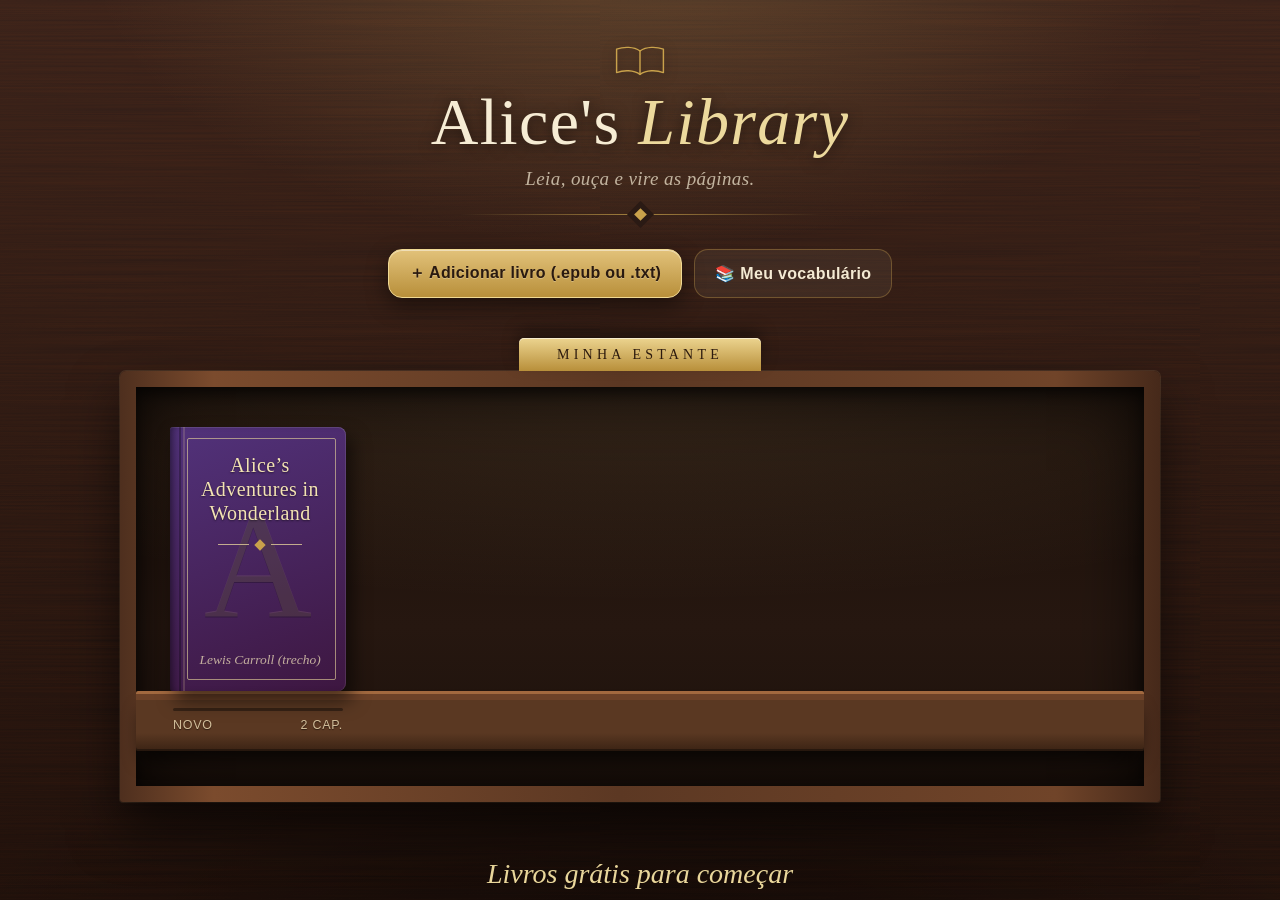
==== commit 7dda0148: "Add English-Portuguese dictionary: tap a word for its meaning, vocabulary and flashcards Built-in of" ====
--- a/leitor-ipad/index.html
+++ b/leitor-ipad/index.html
@@ -31,6 +31,7 @@
   <section class="lib-actions">
     <label class="btn primary" for="file-book">＋ Adicionar livro (.epub ou .txt)</label>
     <input id="file-book" type="file" accept=".epub,.txt,application/epub+zip,text/plain" hidden>
+    <button type="button" class="btn" id="btn-vocab">📚 Meu vocabulário</button>
   </section>
 
   <section id="hero" class="hero" hidden></section>
@@ -43,6 +44,7 @@
   <section class="catalog" aria-label="Livros grátis para começar">
     <h2>Livros grátis para começar</h2>
     <p class="muted">Escritos em inglês simples para este app. Toque para levar para a sua estante. <b>A1</b> = bem básico · <b>A2</b> = básico.</p>
+    <div id="cat-filter" class="cat-filter" role="group" aria-label="Filtrar por tema"></div>
     <div id="catalog-list" class="cat-list"></div>
   </section>
 
@@ -71,7 +73,13 @@
       <svg viewBox="0 0 24 24"><path d="M15 5l-7 7 7 7" /></svg>
     </button>
     <div class="titles"><strong id="bk-title">—</strong><span id="bk-chapter"></span></div>
-    <button class="icon" id="btn-toc" aria-label="Capítulos">
+    <button class="icon" id="btn-search" aria-label="Buscar no texto">
+      <svg viewBox="0 0 24 24"><circle cx="11" cy="11" r="6.5" /><path d="M16 16l5 5" /></svg>
+    </button>
+    <button class="icon" id="btn-bm" aria-label="Marcar esta página">
+      <svg viewBox="0 0 24 24"><path d="M7 4h10v16l-5-4-5 4z" /></svg>
+    </button>
+    <button class="icon" id="btn-toc" aria-label="Índice, marcadores e destaques">
       <svg viewBox="0 0 24 24"><path d="M4 6h16M4 12h16M4 18h10" /></svg>
     </button>
     <button class="icon" id="btn-audio" aria-label="Audiolivro">
@@ -105,8 +113,31 @@
 <div id="scrim" hidden></div>
 
 <aside id="sheet-toc" class="sheet" hidden>
-  <div class="sheet-head"><h2>Capítulos</h2><button class="icon close" data-close aria-label="Fechar">✕</button></div>
+  <div class="sheet-head"><h2>Índice</h2><button class="icon close" data-close aria-label="Fechar">✕</button></div>
+  <div class="tabs" role="tablist">
+    <button type="button" role="tab" data-tab="toc" class="on">Capítulos</button>
+    <button type="button" role="tab" data-tab="bm">Marcadores</button>
+    <button type="button" role="tab" data-tab="notes">Destaques</button>
+  </div>
   <ol id="toc-list"></ol>
+  <div id="bm-list" class="alist" hidden></div>
+  <div id="notes-list" class="alist" hidden></div>
+  <button type="button" class="btn" id="btn-copy-notes" hidden>Copiar para a área de transferência</button>
+</aside>
+
+<aside id="sheet-vocab" class="sheet" hidden>
+  <div class="sheet-head"><h2>Meu vocabulário</h2><button class="icon close" data-close aria-label="Fechar">✕</button></div>
+  <p id="vocab-sum" class="muted"></p>
+  <button type="button" class="btn primary" id="btn-review">Revisar agora</button>
+  <div id="vocab-list" class="alist"></div>
+  <button type="button" class="btn" id="btn-copy-vocab" hidden>Copiar lista</button>
+</aside>
+
+<aside id="sheet-search" class="sheet" hidden>
+  <div class="sheet-head"><h2>Buscar</h2><button class="icon close" data-close aria-label="Fechar">✕</button></div>
+  <input id="q" type="search" placeholder="Buscar palavra ou frase no livro…" enterkeyhint="search" autocomplete="off" autocapitalize="off" autocorrect="off" spellcheck="false">
+  <p id="q-status" class="muted"></p>
+  <ul id="q-results" class="results"></ul>
 </aside>
 
 <aside id="sheet-settings" class="sheet" hidden>
@@ -141,6 +172,16 @@
   <div class="row">
     <label for="chk-sound">Som de página virando</label>
     <input type="checkbox" id="chk-sound" class="switch">
+  </div>
+
+  <div class="row">
+    <label for="chk-dict">Tocar numa palavra mostra o significado</label>
+    <input type="checkbox" id="chk-dict" class="switch">
+  </div>
+
+  <div class="row">
+    <label for="chk-online">Buscar na internet palavras que o dicionário do app não tem</label>
+    <input type="checkbox" id="chk-online" class="switch">
   </div>
 
   <div class="row col">
@@ -196,9 +237,37 @@
   </div>
 </aside>
 
+<div id="flash-modal" class="modal" hidden>
+  <div class="modal-card flash" role="dialog" aria-modal="true" aria-label="Revisão de palavras">
+    <div class="flash-top"><span id="flash-count"></span><button type="button" class="icon close" id="flash-close" aria-label="Fechar">✕</button></div>
+    <div id="flash-body"></div>
+  </div>
+</div>
+
+<div id="note-modal" class="modal" hidden>
+  <div class="modal-card" role="dialog" aria-modal="true" aria-label="Anotação">
+    <h3>Anotação</h3>
+    <blockquote id="note-quote"></blockquote>
+    <textarea id="note-text" rows="5" placeholder="Escreva sua anotação…"></textarea>
+    <div class="modal-actions">
+      <button type="button" class="btn" id="note-cancel">Cancelar</button>
+      <button type="button" class="btn danger" id="note-del">Apagar nota</button>
+      <button type="button" class="btn primary" id="note-save">Salvar</button>
+    </div>
+  </div>
+</div>
+
+<div id="search-pill" class="pill" hidden>
+  <button type="button" id="sp-prev" aria-label="Resultado anterior">‹</button>
+  <span id="sp-label">1 / 1</span>
+  <button type="button" id="sp-next" aria-label="Próximo resultado">›</button>
+  <button type="button" id="sp-close" aria-label="Fechar busca">✕</button>
+</div>
+
 <div id="toast" role="status" hidden></div>
 
 <script src="lib/jszip.min.js"></script>
+<script src="dict.js"></script>
 <script src="app.js"></script>
 </body>
 </html>
--- a/leitor-ipad/style.css
+++ b/leitor-ipad/style.css
@@ -354,3 +354,143 @@
 
 .cover.lv .t { margin-top: 22px; }
 .cover.lv .mono { transform: translateY(-38%); }
+
+/* filtro do catálogo */
+.cat-filter { display: flex; flex-wrap: wrap; justify-content: center; gap: 8px; margin: 0 auto 26px; }
+.fchip { padding: 9px 16px; border-radius: 999px; font: 600 13.5px var(--font-ui); letter-spacing: .03em; color: var(--ui-ink); border: 1px solid rgba(201,162,75,.35); background: rgba(255,248,230,.05); }
+.fchip.on { background: linear-gradient(180deg, #ecd48f, #b88f3a); color: #2c1a0e; border-color: transparent; box-shadow: 0 4px 12px rgba(0,0,0,.4); }
+
+.flow h1 + p.nodrop::first-letter, .flow h2 + p.nodrop::first-letter { float: none; font: inherit; padding: 0; color: inherit; line-height: inherit; }
+
+/* =====================================================================
+   Marcadores, destaques, anotações e busca
+   ===================================================================== */
+#btn-bm.on svg { fill: var(--gold); stroke: var(--gold); }
+
+/* fita de marcador de página */
+.ribbon { position: absolute; top: 0; right: 34px; width: 24px; height: 54px; z-index: 3; pointer-events: none;
+  background: linear-gradient(90deg, #b88f3a, #e8cd88 45%, #b88f3a); clip-path: polygon(0 0, 100% 0, 100% 100%, 50% 80%, 0 100%); }
+.page.left .ribbon { right: auto; left: 34px; }
+
+/* destaques */
+.s.a-y { background: rgba(255, 205, 60, .46); }
+.s.a-g { background: rgba(120, 200, 120, .42); }
+.s.a-p { background: rgba(240, 135, 170, .40); }
+.s.a-b { background: rgba(110, 165, 230, .40); }
+[data-theme="night"] .s.a-y { background: rgba(255, 190, 50, .30); }
+[data-theme="night"] .s.a-g { background: rgba(110, 190, 110, .28); }
+[data-theme="night"] .s.a-p { background: rgba(235, 120, 160, .28); }
+[data-theme="night"] .s.a-b { background: rgba(100, 155, 225, .30); }
+.s.has-note { text-decoration: underline dotted var(--dropcap) 2px; text-underline-offset: 3px; }
+.s.found { background: rgba(86, 134, 224, .32); box-shadow: 0 0 0 2px rgba(86, 134, 224, .32); animation: foundpulse 1.4s ease 2; }
+@keyframes foundpulse { 50% { background: rgba(86, 134, 224, .52); } }
+.s.sel { background: rgba(201, 162, 75, .42); box-shadow: 0 0 0 2px rgba(201, 162, 75, .42); }
+.page .s.hl { background: var(--hl); box-shadow: 0 0 0 2px var(--hl); }   /* a frase lida em voz alta vence as outras */
+
+/* menu de toque longo */
+.pop { position: fixed; z-index: 70; display: flex; align-items: center; gap: 6px; padding: 8px 10px; border-radius: 16px; background: rgba(24, 15, 11, .96);
+  border: 1px solid rgba(201,162,75,.45); box-shadow: 0 16px 38px rgba(0,0,0,.6); backdrop-filter: blur(14px); -webkit-backdrop-filter: blur(14px); animation: popin .14s ease; }
+@keyframes popin { from { opacity: 0; transform: translateY(6px) scale(.97); } }
+.dot { display: inline-block; width: 30px; height: 30px; border-radius: 50%; border: 2px solid rgba(255,255,255,.4); flex: none; }
+.dot.on { box-shadow: 0 0 0 3px rgba(255,255,255,.6); }
+.dot.sm { width: 11px; height: 11px; border: 0; }
+.d-y { background: #f0c93c; } .d-g { background: #7cc47a; } .d-p { background: #ec8aa9; } .d-b { background: #76a9e6; }
+.pop .sep { width: 1px; height: 26px; background: rgba(255,255,255,.2); margin: 0 4px; }
+.pop .act { padding: 10px 12px; border-radius: 10px; font: 600 14px var(--font-ui); color: var(--ui-ink); white-space: nowrap; }
+.pop .act:active { background: rgba(201,162,75,.28); }
+
+/* abas do índice e listas */
+.tabs { display: flex; gap: 4px; background: rgba(255,255,255,.07); padding: 3px; border-radius: 12px; margin: 6px 0 12px; }
+.tabs button { flex: 1; padding: 9px 4px; border-radius: 9px; font: 600 13px var(--font-ui); color: var(--ui-ink); opacity: .8; white-space: nowrap; }
+.tabs button.on { background: linear-gradient(180deg, #e2c27a, #b88f3a); color: #2a1a10; opacity: 1; }
+.aitem { display: flex; align-items: stretch; gap: 4px; border-bottom: 1px solid rgba(201,162,75,.16); }
+.ago { flex: 1; min-width: 0; text-align: left; padding: 13px 6px; }
+.ahead { display: flex; align-items: center; gap: 8px; font: 600 11.5px var(--font-ui); letter-spacing: .07em; text-transform: uppercase; color: var(--gold); }
+.aquote { margin-top: 6px; font: italic 16px/1.4 var(--font-display); color: #f1e6cc; }
+.anote { margin-top: 8px; padding: 8px 10px; border-left: 2px solid var(--gold); background: rgba(255,255,255,.05); font: 14px/1.4 var(--font-ui); color: #e8dcc0; white-space: pre-wrap; }
+.adel { width: 38px; align-self: center; opacity: .5; }
+.adel:hover, .adel:active { opacity: 1; }
+#btn-copy-notes { width: 100%; margin-top: 16px; }
+
+/* busca */
+#q { width: 100%; padding: 13px 14px; border-radius: 12px; border: 1px solid rgba(201,162,75,.35); background: rgba(255,255,255,.08); color: var(--ui-ink); font: 17px var(--font-ui); outline: none; margin-top: 6px; }
+#q:focus { border-color: var(--gold); }
+#q-status { margin: 10px 2px 4px; }
+.results { list-style: none; margin: 0; padding: 0; }
+.results button { width: 100%; text-align: left; padding: 13px 4px; border-bottom: 1px solid rgba(201,162,75,.14); }
+.where { font: 600 11.5px var(--font-ui); letter-spacing: .07em; text-transform: uppercase; color: var(--gold); }
+.snip { margin-top: 5px; font: 16px/1.45 var(--font-display); color: #efe4ca; }
+.snip mark { background: rgba(236,217,157,.32); color: #fff; border-radius: 3px; padding: 0 2px; }
+
+/* janela de anotação */
+.modal { position: fixed; inset: 0; z-index: 80; display: flex; align-items: flex-start; justify-content: center; padding: 9vh 16px 16px; background: rgba(0,0,0,.58); }
+.modal-card { width: min(560px, 100%); background: linear-gradient(180deg, #2e1d15, #201510); border: 1px solid rgba(201,162,75,.38); border-radius: 14px; padding: 20px; box-shadow: 0 30px 70px rgba(0,0,0,.6); }
+.modal-card h3 { margin: 0 0 10px; font: 400 26px var(--font-display); color: #f6ecd4; }
+.modal-card blockquote { margin: 0 0 12px; padding: 8px 12px; border-left: 2px solid var(--gold); font: italic 15.5px/1.45 var(--font-display); color: #e9dcc0; max-height: 6.6em; overflow: auto; }
+.modal-card textarea { width: 100%; resize: vertical; padding: 12px; border-radius: 10px; border: 1px solid rgba(201,162,75,.32); background: rgba(255,255,255,.07); color: var(--ui-ink); font: 16px/1.45 var(--font-ui); outline: none; }
+.modal-card textarea:focus { border-color: var(--gold); }
+.modal-actions { display: flex; gap: 8px; justify-content: flex-end; margin-top: 14px; }
+.modal-actions .btn { padding: 10px 16px; font-size: 15px; }
+.modal-actions .danger { margin: 0 auto 0 0; }
+
+/* navegação entre resultados da busca */
+.pill { position: fixed; left: 50%; bottom: calc(var(--sab) + 118px); transform: translateX(-50%); z-index: 30; display: flex; align-items: center; gap: 2px; padding: 4px 6px; border-radius: 999px;
+  background: rgba(24, 15, 11, .94); border: 1px solid rgba(201,162,75,.42); box-shadow: 0 12px 28px rgba(0,0,0,.55); backdrop-filter: blur(12px); -webkit-backdrop-filter: blur(12px); }
+.pill button { width: 42px; height: 42px; border-radius: 50%; font-size: 24px; line-height: 1; color: var(--ui-ink); }
+.pill button:active { background: rgba(201,162,75,.25); }
+.pill span { min-width: 78px; text-align: center; font: 600 14px var(--font-ui); letter-spacing: .04em; }
+
+/* =====================================================================
+   Dicionário: cartão de significado, vocabulário e flashcards
+   ===================================================================== */
+.wsel { background: rgba(201, 162, 75, .5); border-radius: 3px; box-shadow: 0 0 0 2px rgba(201, 162, 75, .5); }
+.wcard { position: fixed; z-index: 72; width: min(352px, 92vw); max-height: 70vh; overflow-y: auto; padding: 14px 16px 14px; border-radius: 18px;
+  background: linear-gradient(180deg, #2f1e16, #1f1410); border: 1px solid rgba(201,162,75,.5); box-shadow: 0 20px 48px rgba(0,0,0,.65); color: var(--ui-ink); animation: popin .14s ease; }
+.whead { display: flex; align-items: center; gap: 6px; }
+.wtitle { flex: 1; min-width: 0; display: flex; align-items: baseline; flex-wrap: wrap; gap: 4px 10px; }
+.wtitle strong { font: 400 28px/1.1 var(--font-display); color: #f6ecd4; word-break: break-word; }
+.wphon { font: italic 15px var(--font-display); color: var(--gold-2); opacity: .9; }
+.wbtn { width: 40px; height: 40px; border-radius: 12px; font-size: 18px; background: rgba(255,255,255,.08); flex: none; }
+.wbtn:active { background: rgba(201,162,75,.3); }
+.wbtn.x { background: none; opacity: .6; font-size: 15px; }
+.wbtn.sm { width: 32px; height: 32px; font-size: 15px; }
+.wbody { margin-top: 8px; }
+.wentries { display: flex; flex-direction: column; gap: 2px; }
+.wform { margin: 6px 0 2px; font: italic 13.5px var(--font-display); color: var(--gold-2); opacity: .85; }
+.went { display: flex; align-items: baseline; gap: 10px; padding: 5px 0; }
+.wpos { flex: none; font: 600 10.5px/1.2 var(--font-ui); letter-spacing: .08em; text-transform: uppercase; color: var(--gold); min-width: 74px; }
+.wpt { font: 17px/1.4 var(--font-ui); color: #f4ead3; }
+.wpart { margin-bottom: 8px; }
+.wextra { margin-top: 4px; }
+.wlabel { margin: 10px 0 4px; font: 600 10.5px var(--font-ui); letter-spacing: .08em; text-transform: uppercase; color: var(--gold); }
+.wdef { margin: 6px 0; font: 15px/1.45 var(--font-ui); color: #e9dcc0; }
+.wdef i { color: var(--gold-2); font-family: var(--font-display); }
+.wex { margin-top: 3px; font: italic 14.5px/1.4 var(--font-display); opacity: .8; }
+.wlink { margin-top: 8px; padding: 0; font: 600 13.5px var(--font-ui); color: var(--gold-2); text-decoration: underline; text-underline-offset: 3px; text-decoration-color: rgba(236,217,157,.45); }
+.wsent { margin: 10px 0 0; padding: 9px 12px; border-left: 2px solid var(--gold); background: rgba(255,255,255,.06); font: italic 16px/1.45 var(--font-display); color: #f1e6cc; }
+.wacts { display: flex; flex-wrap: wrap; gap: 8px; margin-top: 12px; padding-top: 12px; border-top: 1px solid rgba(201,162,75,.2); }
+.wact { padding: 9px 14px; border-radius: 999px; border: 1px solid rgba(201,162,75,.45); font: 600 14px var(--font-ui); color: var(--ui-ink); }
+.wact.on { background: linear-gradient(180deg, #ecd48f, #b88f3a); color: #2c1a0e; border-color: transparent; }
+.wact:disabled { opacity: .6; }
+
+/* vocabulário */
+.vhead { display: flex; align-items: center; gap: 8px; }
+.vhead strong { font: 400 22px var(--font-display); color: #f6ecd4; }
+.vpt { margin-top: 2px; font: 16px/1.4 var(--font-ui); color: #efe4ca; }
+.vbook { margin-top: 5px; font: 600 11px var(--font-ui); letter-spacing: .07em; text-transform: uppercase; color: var(--gold); opacity: .8; }
+#vocab-sum { margin: 4px 2px 12px; }
+#btn-review { width: 100%; margin-bottom: 8px; }
+#btn-copy-vocab { width: 100%; margin-top: 16px; }
+
+/* revisão */
+.modal-card.flash { text-align: center; padding: 18px 22px 22px; }
+.flash-top { display: flex; align-items: center; justify-content: space-between; font: 600 13px var(--font-ui); letter-spacing: .08em; color: var(--gold); margin-bottom: 8px; }
+.fc-wr { display: flex; align-items: center; justify-content: center; gap: 10px; margin: 8px 0 12px; }
+.fc-word { font: 400 44px/1.1 var(--font-display); color: #f6ecd4; word-break: break-word; }
+.fc-ex { margin: 0 auto 14px; max-width: 460px; font: italic 17px/1.5 var(--font-display); color: #e9dcc0; }
+.fc-pt { margin: 4px 0 18px; font: 400 28px/1.3 var(--font-display); color: var(--gold-2); }
+.modal-card.flash .modal-actions { justify-content: center; }
+.modal-card.flash .btn.primary { margin-top: 4px; }
+.modal-card.flash h3 { margin-top: 10px; }
+
+.aquote strong, .fc-ex strong { font-style: normal; color: var(--gold-2); }
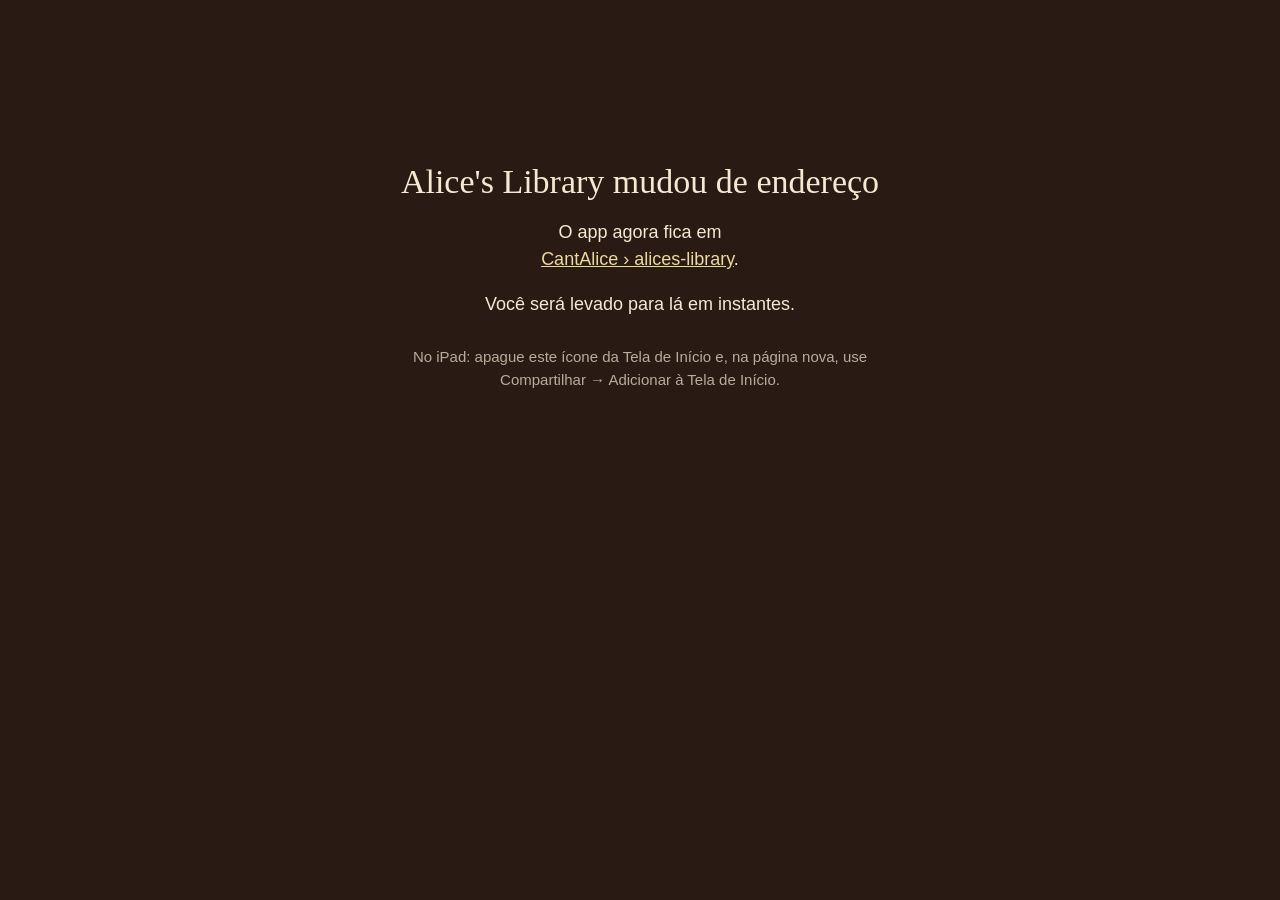
==== commit 247e04a6: "Retire the old Alice's Library app; it now lives in CantAlice The app moved to https://alicerodrigue" ====
--- a/leitor-ipad/index.html
+++ b/leitor-ipad/index.html
@@ -1,273 +1,43 @@
 <!doctype html>
-<html lang="pt-BR" data-theme="paper">
+<html lang="pt-BR">
 <head>
 <meta charset="utf-8">
-<meta name="viewport" content="width=device-width, initial-scale=1, maximum-scale=1, user-scalable=no, viewport-fit=cover">
-<title>Alice's Library</title>
-<meta name="description" content="Alice's Library — leia e ouça livros em inglês, com páginas que viram.">
-<meta name="theme-color" content="#2a1a14">
-<meta name="apple-mobile-web-app-capable" content="yes">
-<meta name="mobile-web-app-capable" content="yes">
-<meta name="apple-mobile-web-app-status-bar-style" content="black-translucent">
-<meta name="apple-mobile-web-app-title" content="Alice's Library">
-<link rel="manifest" href="manifest.webmanifest">
-<link rel="apple-touch-icon" href="apple-touch-icon.png">
-<link rel="icon" href="icon-192.png">
-<link rel="stylesheet" href="style.css">
+<meta name="viewport" content="width=device-width, initial-scale=1">
+<title>Alice's Library mudou de endereço</title>
+<meta name="robots" content="noindex">
+<meta http-equiv="refresh" content="6;url=https://alicerodrigues520477-netizen.github.io/CantAlice/alices-library/">
+<style>
+  html, body { margin: 0; height: 100%; background: #2a1a14; color: #f4ead3; font: 18px/1.5 -apple-system, BlinkMacSystemFont, "Segoe UI", sans-serif; }
+  main { max-width: 520px; margin: 0 auto; padding: 18vh 24px 24px; text-align: center; }
+  h1 { font: 400 34px/1.15 Didot, "Bodoni 72", Georgia, serif; margin: 0 0 14px; }
+  a { color: #ecd99d; }
+  .s { opacity: .7; font-size: 15px; margin-top: 28px; }
+</style>
 </head>
 <body>
-
-<div id="safe-probe" aria-hidden="true"></div>
-
-<!-- ============ BIBLIOTECA ============ -->
-<main id="library" class="view">
-  <header class="lib-head">
-    <div class="crest" aria-hidden="true"><svg viewBox="0 0 64 40"><path d="M32 10C25 5 14 5 6 8v26c8-3 19-3 26 2 7-5 18-5 26-2V8c-8-3-19-3-26 2z"/><path d="M32 10v26"/></svg></div>
-    <h1>Alice's <em>Library</em></h1>
-    <p class="tag">Leia, ouça e vire as páginas.</p>
-    <div class="rule"><i></i></div>
-  </header>
-
-  <section class="lib-actions">
-    <label class="btn primary" for="file-book">＋ Adicionar livro (.epub ou .txt)</label>
-    <input id="file-book" type="file" accept=".epub,.txt,application/epub+zip,text/plain" hidden>
-    <button type="button" class="btn" id="btn-vocab">📚 Meu vocabulário</button>
-  </section>
-
-  <section id="hero" class="hero" hidden></section>
-
-  <section class="case-wrap" aria-label="Sua estante">
-    <h2 class="case-title"><span>Minha estante</span></h2>
-    <div id="shelf" class="bookcase"></div>
-  </section>
-
-  <section class="catalog" aria-label="Livros grátis para começar">
-    <h2>Livros grátis para começar</h2>
-    <p class="muted">Escritos em inglês simples para este app. Toque para levar para a sua estante. <b>A1</b> = bem básico · <b>A2</b> = básico.</p>
-    <div id="cat-filter" class="cat-filter" role="group" aria-label="Filtrar por tema"></div>
-    <div id="catalog-list" class="cat-list"></div>
-  </section>
-
-  <section class="tips">
-    <h2>Mais clássicos gratuitos</h2>
-    <p class="muted">Textos de domínio público, em inglês um pouco mais antigo (nível intermediário). Baixe o <b>EPUB</b> no iPad e use “Adicionar livro”.</p>
-    <ul>
-      <li><a href="https://www.gutenberg.org/ebooks/search/?query=as+a+man+thinketh" target="_blank" rel="noopener"><i>As a Man Thinketh</i></a> — James Allen · autoajuda curtinha.</li>
-      <li><a href="https://www.gutenberg.org/ebooks/search/?query=game+of+life+and+how+to+play+it" target="_blank" rel="noopener"><i>The Game of Life and How to Play It</i></a> — Florence Scovel Shinn · fé e pensamento positivo.</li>
-      <li><a href="https://www.gutenberg.org/ebooks/search/?query=acres+of+diamonds" target="_blank" rel="noopener"><i>Acres of Diamonds</i></a> — Russell Conwell · motivação.</li>
-      <li><a href="https://www.gutenberg.org/ebooks/search/?query=imitation+of+christ" target="_blank" rel="noopener"><i>The Imitation of Christ</i></a> — Thomas à Kempis · devoção e orações.</li>
-      <li><a href="https://standardebooks.org/ebooks" target="_blank" rel="noopener">Standard Ebooks</a> — clássicos com ótima formatação (EPUB).</li>
-      <li><a href="https://librivox.org" target="_blank" rel="noopener">LibriVox</a> — audiobooks grátis (MP3) para anexar no botão 🎧.</li>
-    </ul>
-  </section>
+<main>
+  <h1>Alice's Library mudou de endereço</h1>
+  <p>O app agora fica em<br><a id="go" href="https://alicerodrigues520477-netizen.github.io/CantAlice/alices-library/">CantAlice › alices-library</a>.</p>
+  <p>Você será levado para lá em instantes.</p>
+  <p class="s">No iPad: apague este ícone da Tela de Início e, na página nova, use Compartilhar → Adicionar à Tela de Início.</p>
 </main>
-
-<!-- ============ LEITOR ============ -->
-<main id="reader" class="view" hidden>
-  <div id="stage">
-    <div id="book" aria-live="off"></div>
-  </div>
-
-  <header id="topbar" class="bar top">
-    <button class="icon" id="btn-back" aria-label="Biblioteca">
-      <svg viewBox="0 0 24 24"><path d="M15 5l-7 7 7 7" /></svg>
-    </button>
-    <div class="titles"><strong id="bk-title">—</strong><span id="bk-chapter"></span></div>
-    <button class="icon" id="btn-search" aria-label="Buscar no texto">
-      <svg viewBox="0 0 24 24"><circle cx="11" cy="11" r="6.5" /><path d="M16 16l5 5" /></svg>
-    </button>
-    <button class="icon" id="btn-bm" aria-label="Marcar esta página">
-      <svg viewBox="0 0 24 24"><path d="M7 4h10v16l-5-4-5 4z" /></svg>
-    </button>
-    <button class="icon" id="btn-toc" aria-label="Índice, marcadores e destaques">
-      <svg viewBox="0 0 24 24"><path d="M4 6h16M4 12h16M4 18h10" /></svg>
-    </button>
-    <button class="icon" id="btn-audio" aria-label="Audiolivro">
-      <svg viewBox="0 0 24 24"><path d="M4 15v-3a8 8 0 0116 0v3" /><rect x="3" y="14" width="4" height="6" rx="1.5" /><rect x="17" y="14" width="4" height="6" rx="1.5" /></svg>
-    </button>
-    <button class="icon" id="btn-settings" aria-label="Ajustes"><span class="aa">Aa</span></button>
-  </header>
-
-  <footer id="bottombar" class="bar bottom">
-    <div class="scrub">
-      <input id="slider" type="range" min="0" max="0" value="0" aria-label="Página">
-      <span id="pos-label">—</span>
-    </div>
-    <div class="tts">
-      <button class="icon" id="tts-prev" aria-label="Frase anterior">
-        <svg viewBox="0 0 24 24"><path d="M6 5v14M19 5l-9 7 9 7z" /></svg>
-      </button>
-      <button class="icon big" id="tts-play" aria-label="Ler em voz alta">
-        <svg id="ic-play" viewBox="0 0 24 24"><path d="M8 5l11 7-11 7z" class="fill" /></svg>
-        <svg id="ic-pause" viewBox="0 0 24 24" hidden><path d="M8 5v14M16 5v14" /></svg>
-      </button>
-      <button class="icon" id="tts-next" aria-label="Próxima frase">
-        <svg viewBox="0 0 24 24"><path d="M18 5v14M5 5l9 7-9 7z" /></svg>
-      </button>
-      <button class="chip" id="tts-rate" aria-label="Velocidade da voz">1.0×</button>
-    </div>
-  </footer>
-</main>
-
-<!-- ============ PAINÉIS ============ -->
-<div id="scrim" hidden></div>
-
-<aside id="sheet-toc" class="sheet" hidden>
-  <div class="sheet-head"><h2>Índice</h2><button class="icon close" data-close aria-label="Fechar">✕</button></div>
-  <div class="tabs" role="tablist">
-    <button type="button" role="tab" data-tab="toc" class="on">Capítulos</button>
-    <button type="button" role="tab" data-tab="bm">Marcadores</button>
-    <button type="button" role="tab" data-tab="notes">Destaques</button>
-  </div>
-  <ol id="toc-list"></ol>
-  <div id="bm-list" class="alist" hidden></div>
-  <div id="notes-list" class="alist" hidden></div>
-  <button type="button" class="btn" id="btn-copy-notes" hidden>Copiar para a área de transferência</button>
-</aside>
-
-<aside id="sheet-vocab" class="sheet" hidden>
-  <div class="sheet-head"><h2>Meu vocabulário</h2><button class="icon close" data-close aria-label="Fechar">✕</button></div>
-  <p id="vocab-sum" class="muted"></p>
-  <button type="button" class="btn primary" id="btn-review">Revisar agora</button>
-  <div id="vocab-list" class="alist"></div>
-  <button type="button" class="btn" id="btn-copy-vocab" hidden>Copiar lista</button>
-</aside>
-
-<aside id="sheet-search" class="sheet" hidden>
-  <div class="sheet-head"><h2>Buscar</h2><button class="icon close" data-close aria-label="Fechar">✕</button></div>
-  <input id="q" type="search" placeholder="Buscar palavra ou frase no livro…" enterkeyhint="search" autocomplete="off" autocapitalize="off" autocorrect="off" spellcheck="false">
-  <p id="q-status" class="muted"></p>
-  <ul id="q-results" class="results"></ul>
-</aside>
-
-<aside id="sheet-settings" class="sheet" hidden>
-  <div class="sheet-head"><h2>Ajustes</h2><button class="icon close" data-close aria-label="Fechar">✕</button></div>
-
-  <div class="row">
-    <label>Tamanho do texto</label>
-    <div class="stepper">
-      <button id="fs-minus" aria-label="Diminuir">A−</button>
-      <span id="fs-val">21</span>
-      <button id="fs-plus" aria-label="Aumentar">A＋</button>
-    </div>
-  </div>
-
-  <div class="row">
-    <label>Tema</label>
-    <div class="seg" id="seg-theme">
-      <button data-v="paper">Papel</button>
-      <button data-v="white">Branco</button>
-      <button data-v="night">Noite</button>
-    </div>
-  </div>
-
-  <div class="row">
-    <label>Fonte</label>
-    <div class="seg" id="seg-font">
-      <button data-v="serif">Serifa</button>
-      <button data-v="sans">Sem serifa</button>
-    </div>
-  </div>
-
-  <div class="row">
-    <label for="chk-sound">Som de página virando</label>
-    <input type="checkbox" id="chk-sound" class="switch">
-  </div>
-
-  <div class="row">
-    <label for="chk-dict">Tocar numa palavra mostra o significado</label>
-    <input type="checkbox" id="chk-dict" class="switch">
-  </div>
-
-  <div class="row">
-    <label for="chk-online">Buscar na internet palavras que o dicionário do app não tem</label>
-    <input type="checkbox" id="chk-online" class="switch">
-  </div>
-
-  <div class="row col">
-    <label for="sel-voice">Voz (inglês)</label>
-    <select id="sel-voice"></select>
-    <p class="muted" id="voice-hint">Para uma voz bem mais natural, vá em Ajustes do iPad › Acessibilidade › Conteúdo Falado › Vozes › Inglês e baixe uma voz “Aprimorada” (grátis).</p>
-  </div>
-
-  <div class="row col">
-    <label for="rng-rate">Velocidade da voz <b id="rate-val">1.0×</b></label>
-    <input type="range" id="rng-rate" min="0.6" max="1.6" step="0.05" value="1">
-    <button class="btn" id="btn-voice-test">Testar voz</button>
-  </div>
-</aside>
-
-<aside id="sheet-audio" class="sheet" hidden>
-  <div class="sheet-head"><h2>Audiolivro</h2><button class="icon close" data-close aria-label="Fechar">✕</button></div>
-
-  <div id="audio-empty">
-    <p>Tem o áudio deste livro (MP3, M4A, M4B…)? Anexe aqui e ouça com os controles abaixo. A posição fica salva.</p>
-    <label class="btn primary" for="file-audio">Anexar arquivo de áudio</label>
-    <input id="file-audio" type="file" accept="audio/*,.mp3,.m4a,.m4b,.aac,.ogg,.wav" hidden>
-    <p class="muted">Sem arquivo de áudio? Use o botão ▶ da barra inferior: o iPad lê o texto em voz alta e destaca a frase, virando as páginas sozinho.</p>
-  </div>
-
-  <div id="audio-player" hidden>
-    <p id="audio-name" class="audio-name">—</p>
-    <input id="audio-seek" type="range" min="0" max="1000" value="0" aria-label="Posição do áudio">
-    <div class="times"><span id="audio-cur">0:00</span><span id="audio-dur">0:00</span></div>
-    <div class="transport">
-      <button class="icon" id="a-back" aria-label="Voltar 15 segundos"><svg viewBox="0 0 24 24"><path d="M12 5a7 7 0 11-6.3 4M5 4v5h5" /></svg><small>15</small></button>
-      <button class="icon big" id="a-play" aria-label="Tocar">
-        <svg id="a-ic-play" viewBox="0 0 24 24"><path d="M8 5l11 7-11 7z" class="fill" /></svg>
-        <svg id="a-ic-pause" viewBox="0 0 24 24" hidden><path d="M8 5v14M16 5v14" /></svg>
-      </button>
-      <button class="icon" id="a-fwd" aria-label="Avançar 15 segundos"><svg viewBox="0 0 24 24"><path d="M12 5a7 7 0 106.3 4M19 4v5h-5" /></svg><small>15</small></button>
-    </div>
-    <div class="row">
-      <label for="a-speed">Velocidade</label>
-      <select id="a-speed">
-        <option value="0.75">0.75×</option><option value="1" selected>1×</option>
-        <option value="1.25">1.25×</option><option value="1.5">1.5×</option><option value="2">2×</option>
-      </select>
-    </div>
-    <div class="row">
-      <label for="a-sleep">Desligar em</label>
-      <select id="a-sleep">
-        <option value="0" selected>Nunca</option><option value="15">15 min</option>
-        <option value="30">30 min</option><option value="60">60 min</option>
-      </select>
-    </div>
-    <button class="btn danger" id="a-remove">Remover áudio deste livro</button>
-  </div>
-</aside>
-
-<div id="flash-modal" class="modal" hidden>
-  <div class="modal-card flash" role="dialog" aria-modal="true" aria-label="Revisão de palavras">
-    <div class="flash-top"><span id="flash-count"></span><button type="button" class="icon close" id="flash-close" aria-label="Fechar">✕</button></div>
-    <div id="flash-body"></div>
-  </div>
-</div>
-
-<div id="note-modal" class="modal" hidden>
-  <div class="modal-card" role="dialog" aria-modal="true" aria-label="Anotação">
-    <h3>Anotação</h3>
-    <blockquote id="note-quote"></blockquote>
-    <textarea id="note-text" rows="5" placeholder="Escreva sua anotação…"></textarea>
-    <div class="modal-actions">
-      <button type="button" class="btn" id="note-cancel">Cancelar</button>
-      <button type="button" class="btn danger" id="note-del">Apagar nota</button>
-      <button type="button" class="btn primary" id="note-save">Salvar</button>
-    </div>
-  </div>
-</div>
-
-<div id="search-pill" class="pill" hidden>
-  <button type="button" id="sp-prev" aria-label="Resultado anterior">‹</button>
-  <span id="sp-label">1 / 1</span>
-  <button type="button" id="sp-next" aria-label="Próximo resultado">›</button>
-  <button type="button" id="sp-close" aria-label="Fechar busca">✕</button>
-</div>
-
-<div id="toast" role="status" hidden></div>
-
-<script src="lib/jszip.min.js"></script>
-<script src="dict.js"></script>
-<script src="app.js"></script>
+<script>
+  // Limpa o app antigo deste endereço (service worker e cache) sem mexer nos outros apps do site, e vai para o endereço novo.
+  (async () => {
+    const NEW = document.getElementById('go').href;
+    try {
+      if ('serviceWorker' in navigator) {
+        for (const r of await navigator.serviceWorker.getRegistrations()) if (r.scope.includes('/leitor-ipad/')) await r.unregister();
+      }
+      if (window.caches) {
+        for (const name of await caches.keys()) {
+          const c = await caches.open(name);
+          for (const req of await c.keys()) if (req.url.includes('/leitor-ipad/')) await c.delete(req);
+        }
+      }
+    } catch (e) { /* o redirecionamento por meta refresh continua valendo */ }
+    setTimeout(() => location.replace(NEW), 1500);
+  })();
+</script>
 </body>
 </html>
